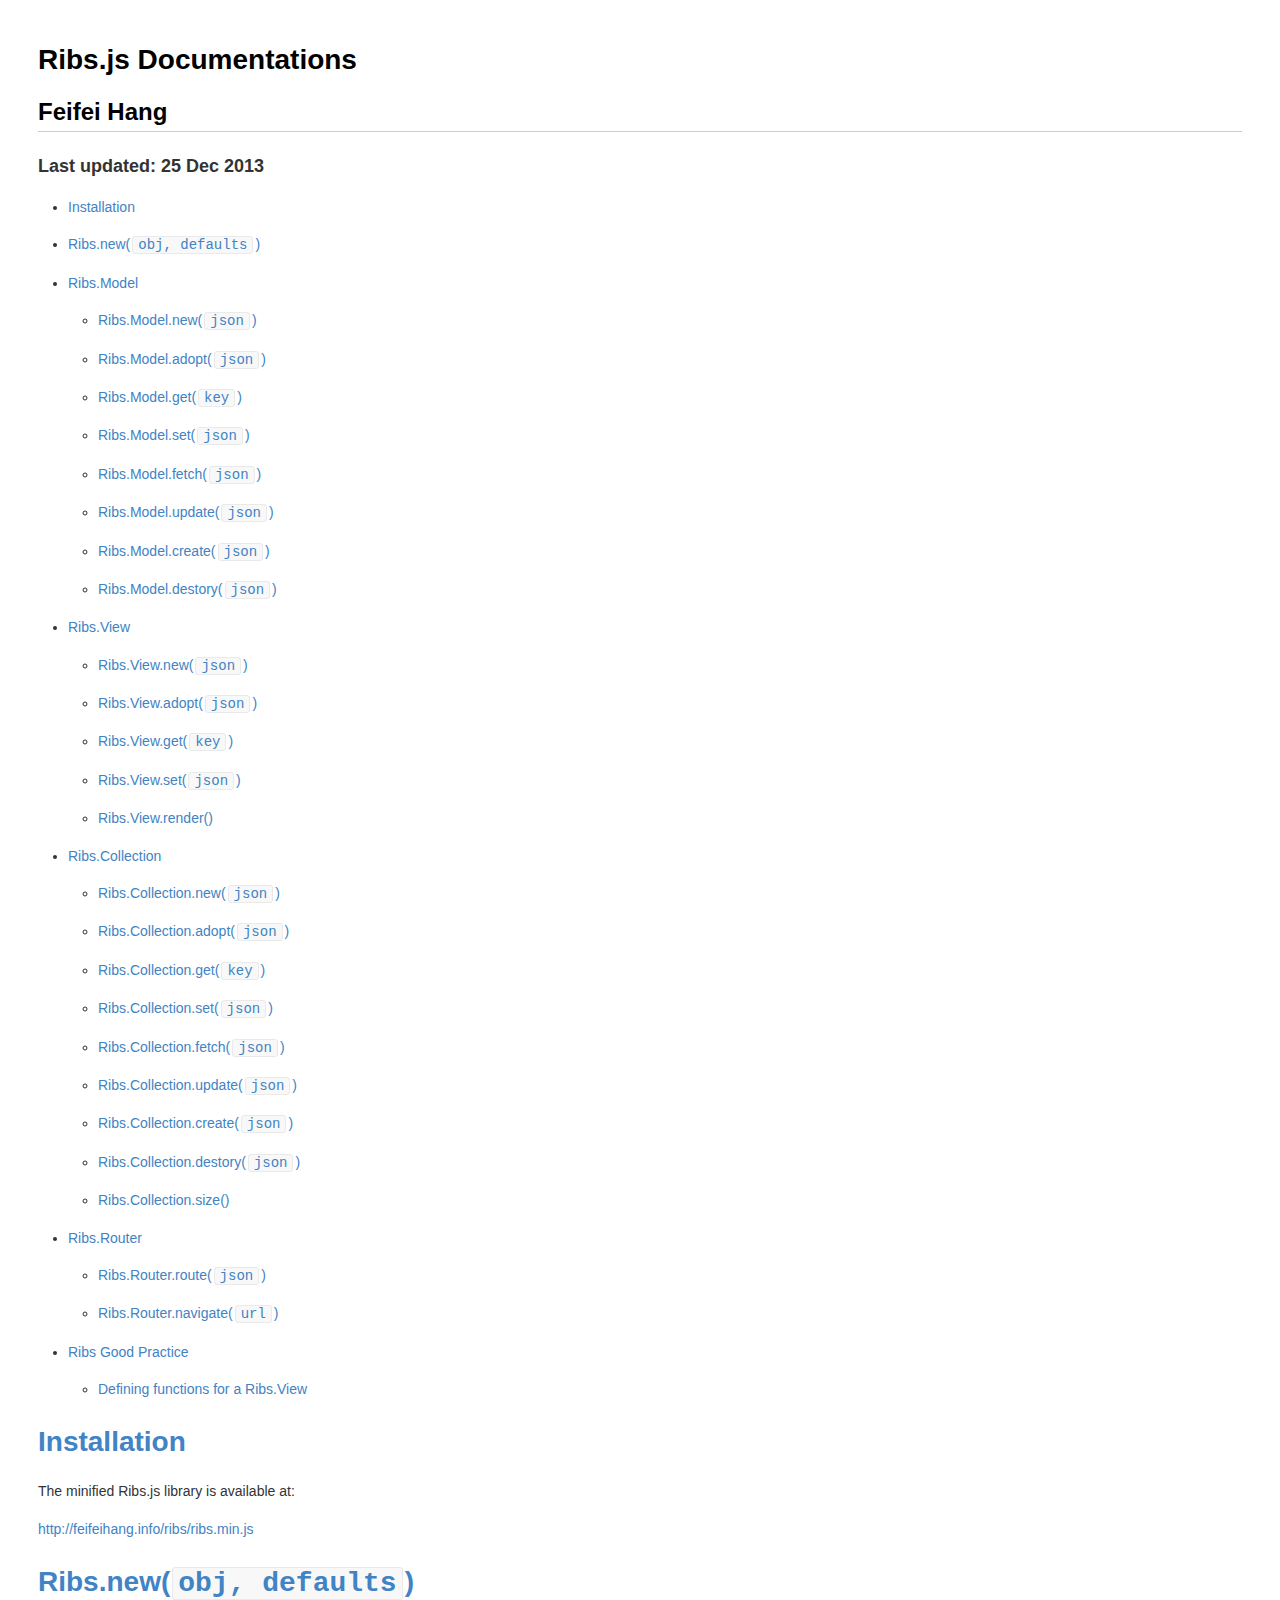
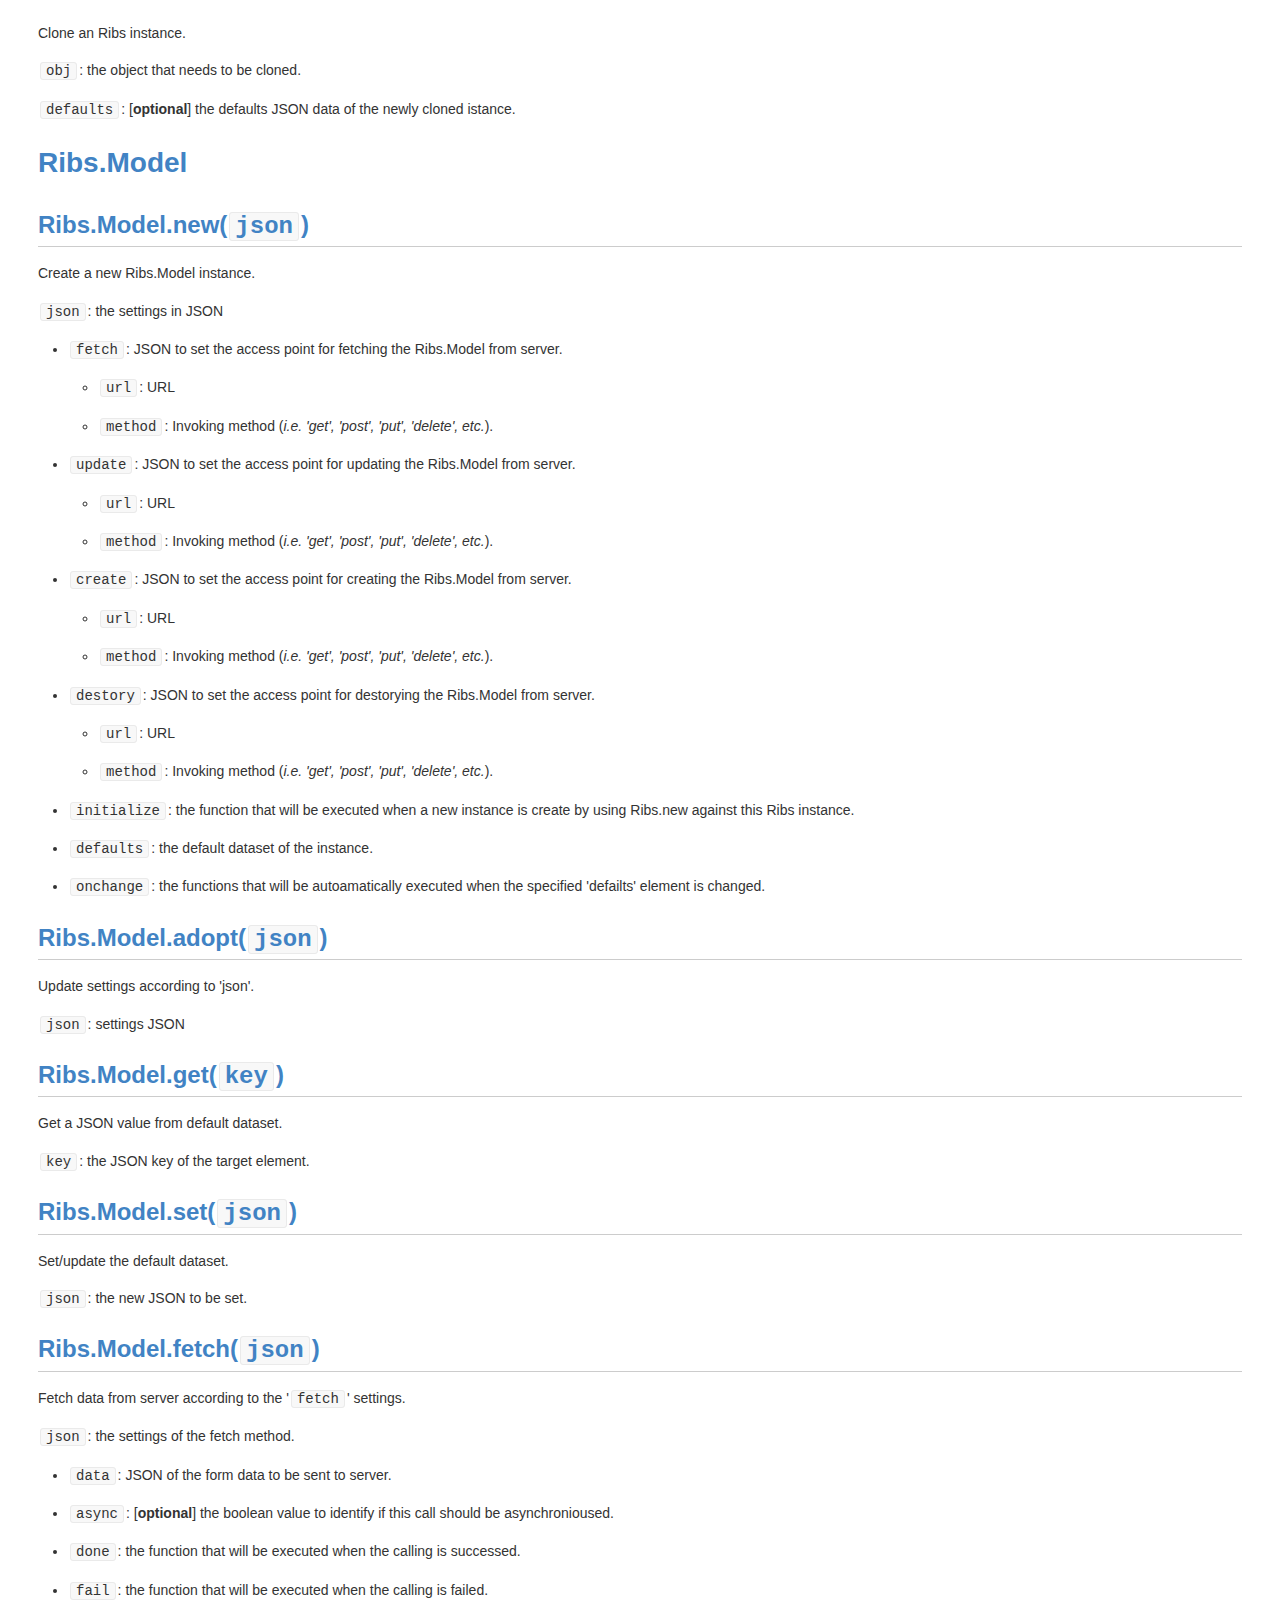
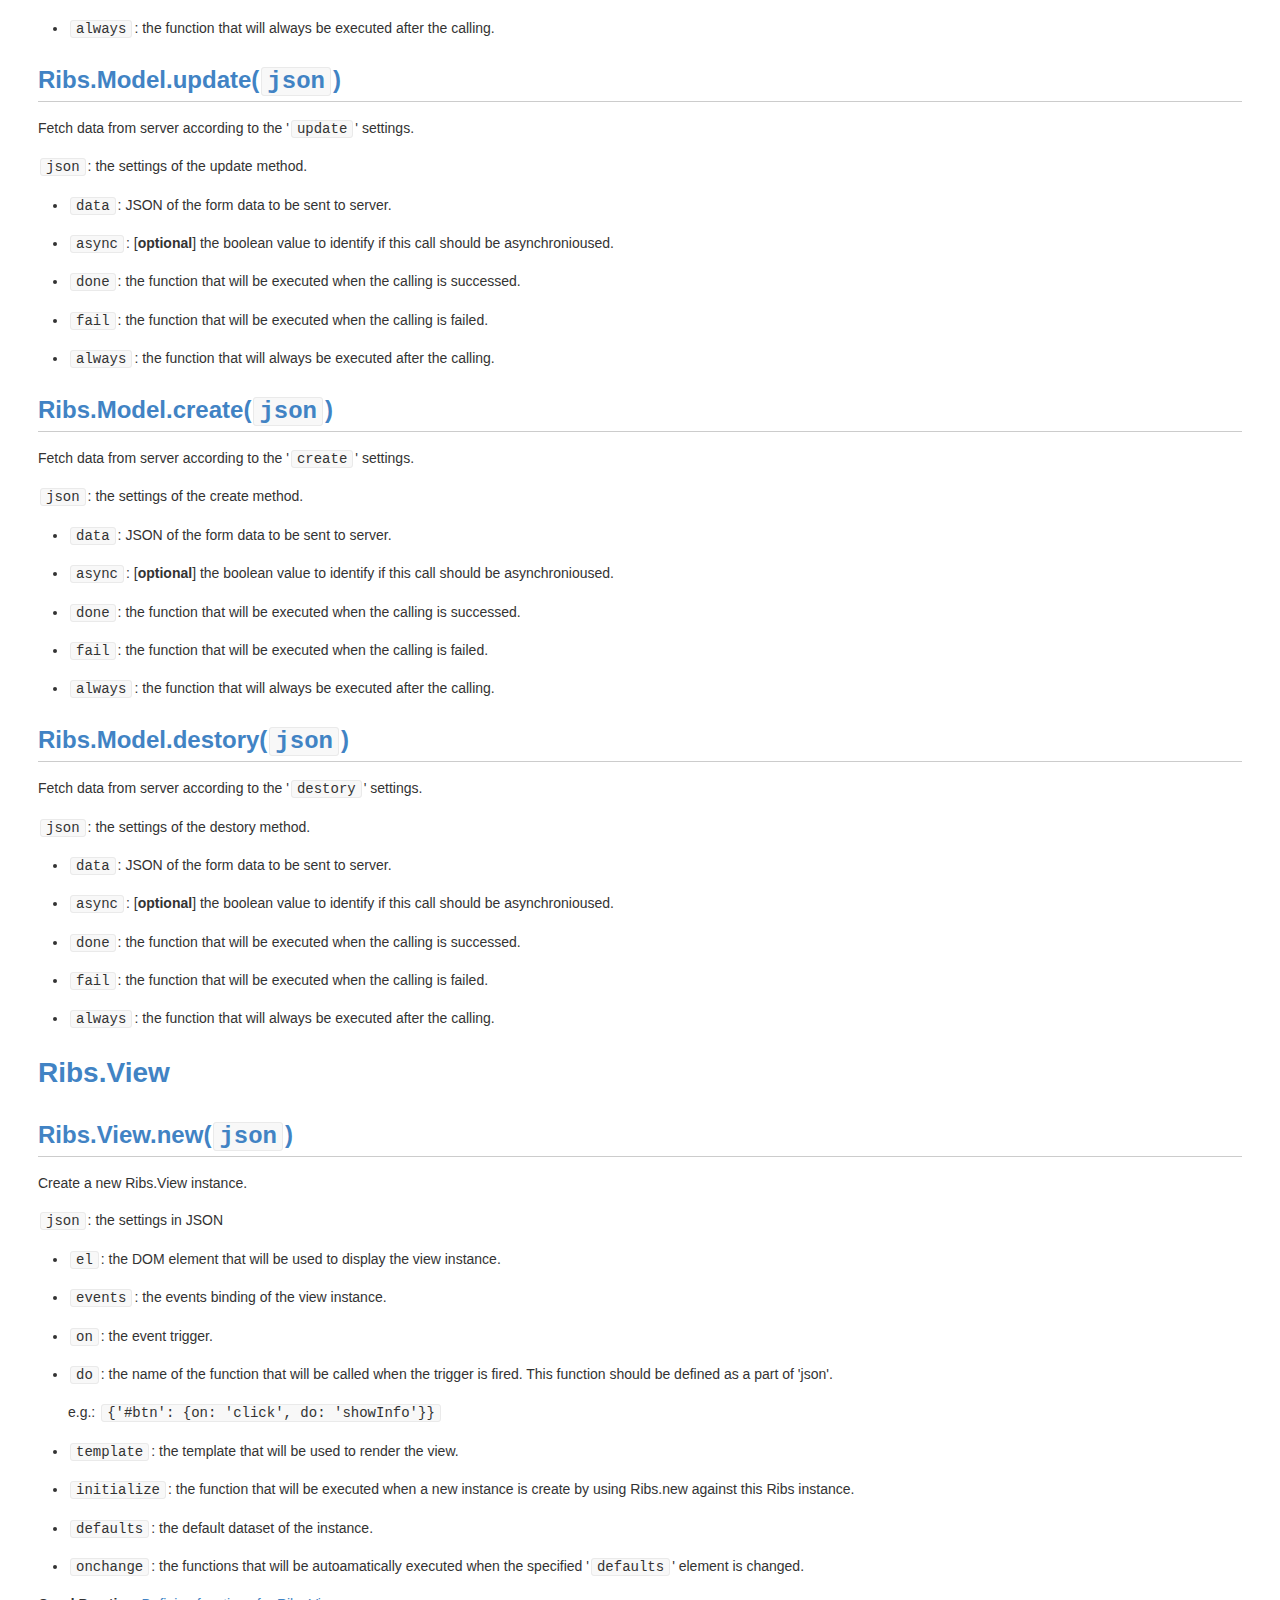
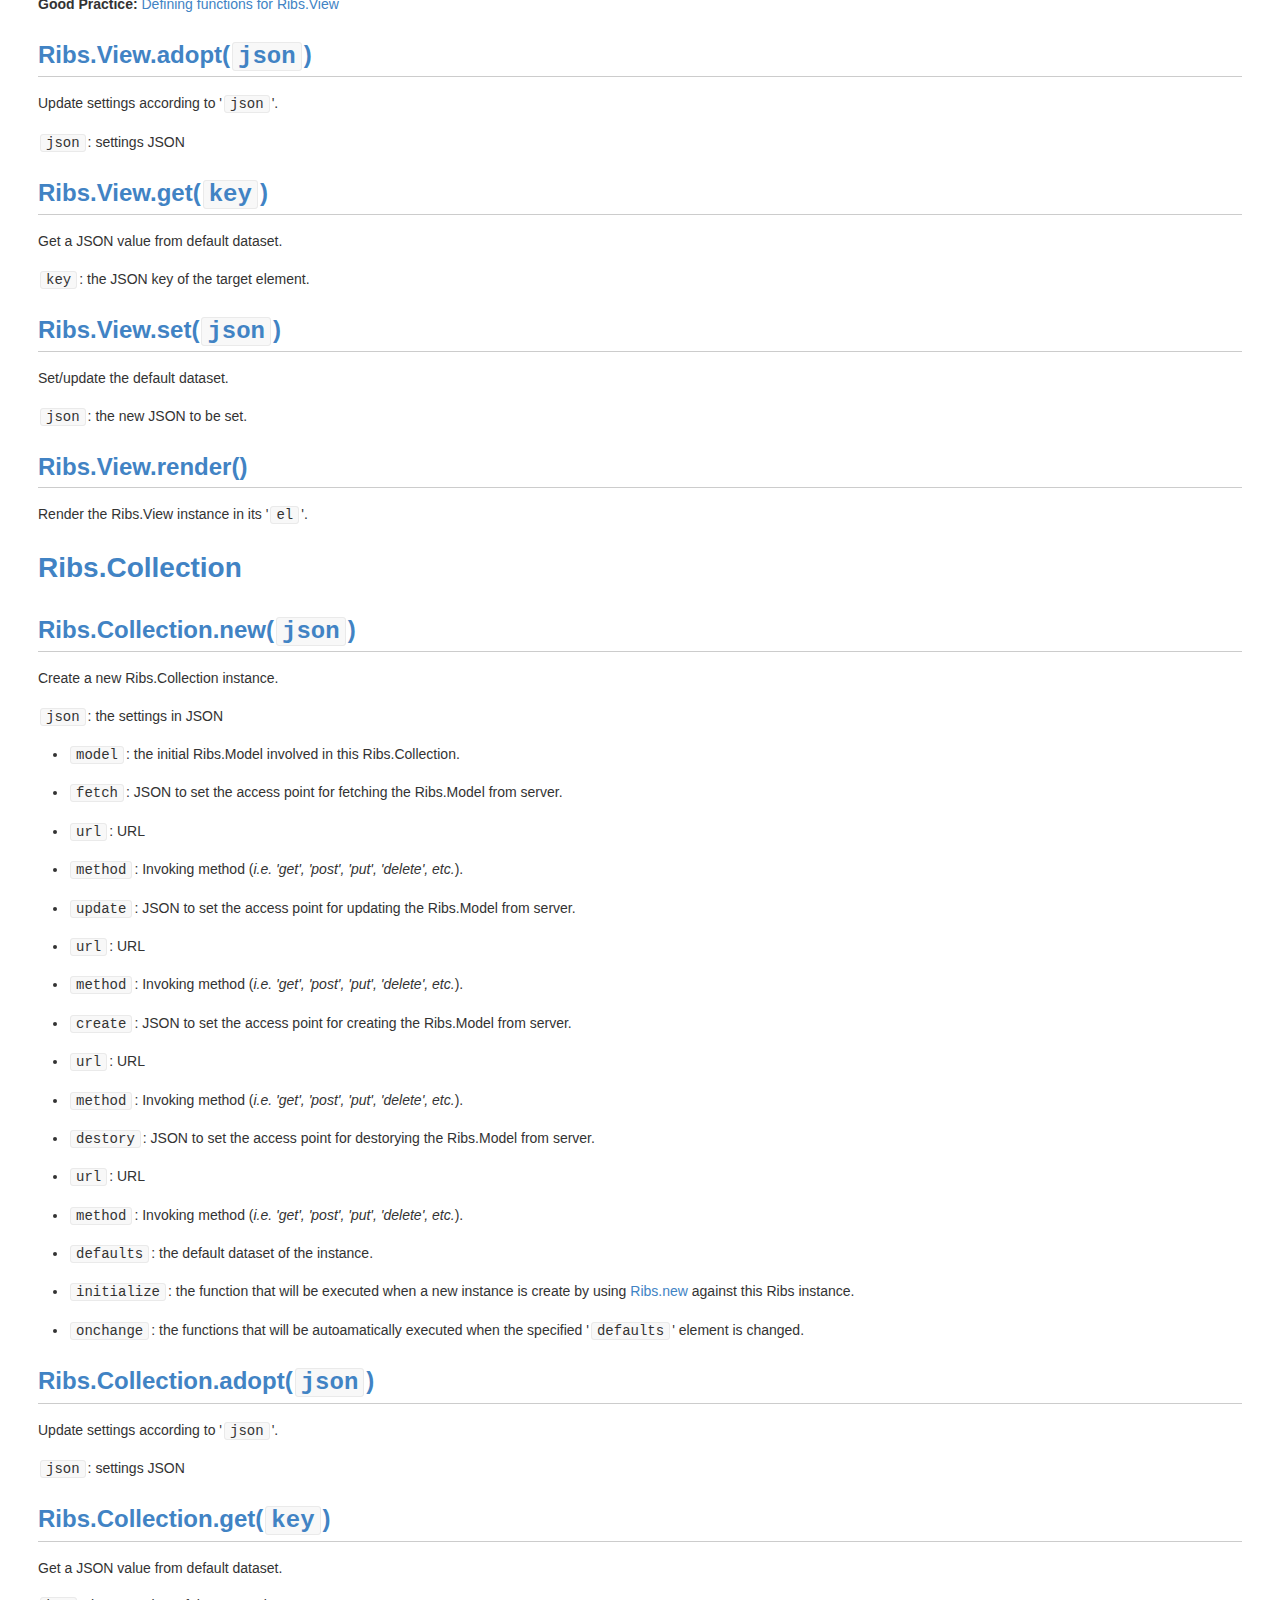
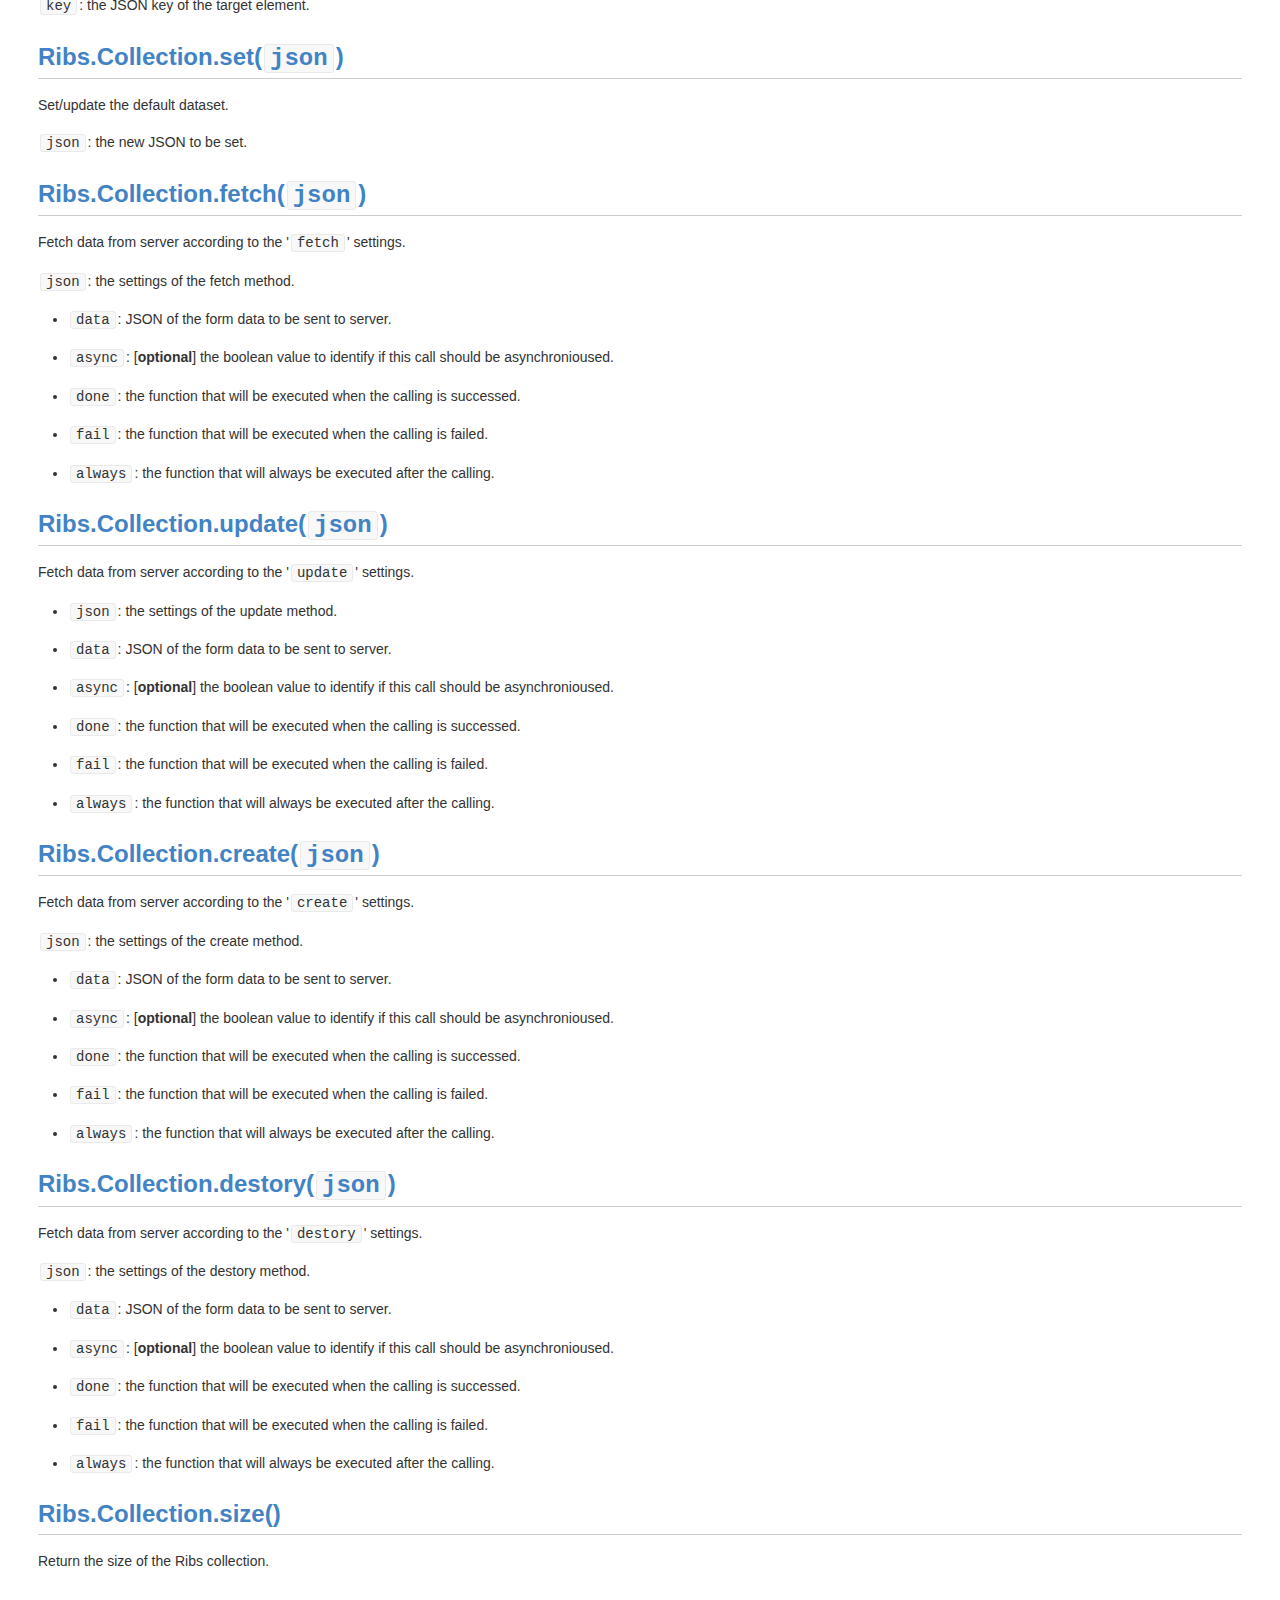
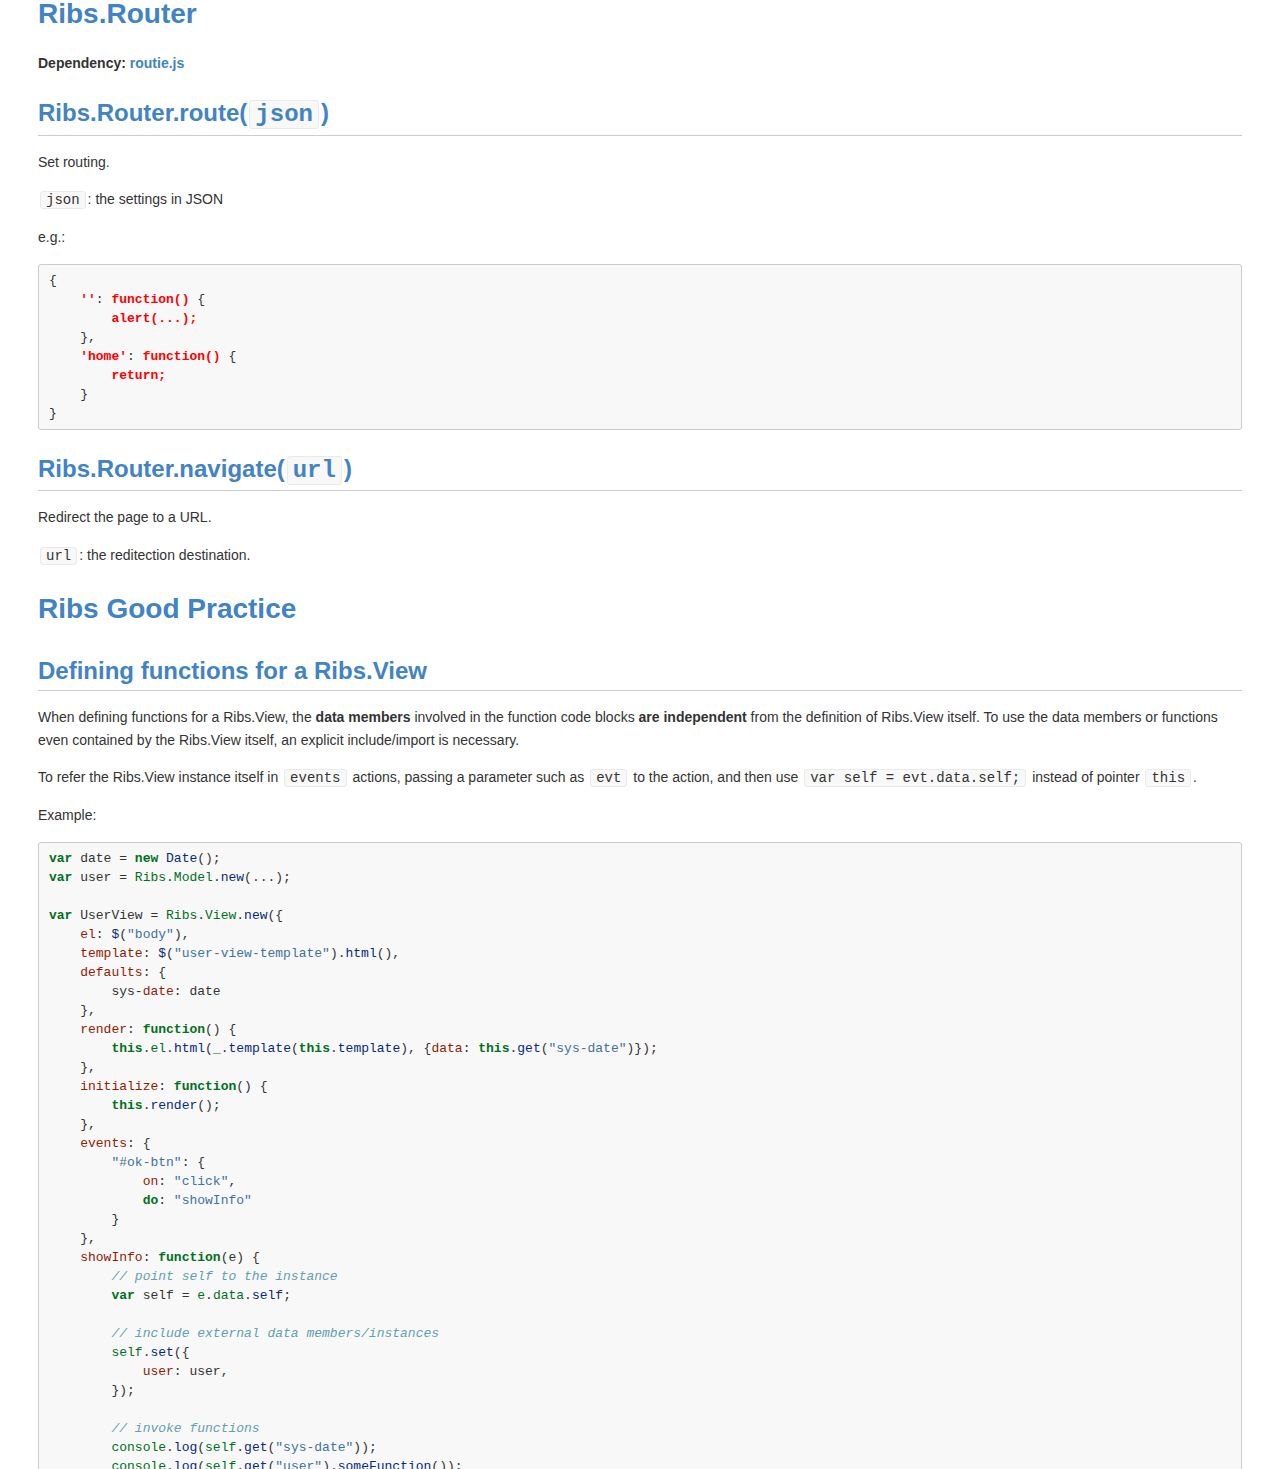
==== docs/index.html @ 802602ed "documentation" ====
<!DOCTYPE html PUBLIC "-//W3C//DTD XHTML 1.0 Transitional//EN" "http://www.w3.org/TR/xhtml1/DTD/xhtml1-transitional.dtd">
<html xmlns="http://www.w3.org/1999/xhtml">
<head>
  <meta http-equiv="Content-Type" content="text/html; charset=utf-8" />
  <meta http-equiv="Content-Style-Type" content="text/css" />
  <meta name="generator" content="pandoc" />
  <meta name="author" content="Feifei Hang" />
  <title>Ribs.js Documentations</title>
  <style type="text/css">code{white-space: pre;}</style>
  <style type="text/css">
table.sourceCode, tr.sourceCode, td.lineNumbers, td.sourceCode {
  margin: 0; padding: 0; vertical-align: baseline; border: none; }
table.sourceCode { width: 100%; line-height: 100%; }
td.lineNumbers { text-align: right; padding-right: 4px; padding-left: 4px; color: #aaaaaa; border-right: 1px solid #aaaaaa; }
td.sourceCode { padding-left: 5px; }
code > span.kw { color: #007020; font-weight: bold; }
code > span.dt { color: #902000; }
code > span.dv { color: #40a070; }
code > span.bn { color: #40a070; }
code > span.fl { color: #40a070; }
code > span.ch { color: #4070a0; }
code > span.st { color: #4070a0; }
code > span.co { color: #60a0b0; font-style: italic; }
code > span.ot { color: #007020; }
code > span.al { color: #ff0000; font-weight: bold; }
code > span.fu { color: #06287e; }
code > span.er { color: #ff0000; font-weight: bold; }
  </style>
  <link rel="stylesheet" href="./style.css" type="text/css" />
</head>
<body>
<div id="header">
<h1 class="title">Ribs.js Documentations</h1>
<h2 class="author">Feifei Hang</h2>
<h3 class="date">Last updated: 25 Dec 2013</h3>
</div>
<div id="TOC">
<ul>
<li><a href="#installation">Installation</a></li>
<li><a href="#ribs.newobj-defaults">Ribs.new(<code>obj, defaults</code>)</a></li>
<li><a href="#ribs.model">Ribs.Model</a><ul>
<li><a href="#ribs.model.newjson">Ribs.Model.new(<code>json</code>)</a></li>
<li><a href="#ribs.model.adoptjson">Ribs.Model.adopt(<code>json</code>)</a></li>
<li><a href="#ribs.model.getkey">Ribs.Model.get(<code>key</code>)</a></li>
<li><a href="#ribs.model.setjson">Ribs.Model.set(<code>json</code>)</a></li>
<li><a href="#ribs.model.fetchjson">Ribs.Model.fetch(<code>json</code>)</a></li>
<li><a href="#ribs.model.updatejson">Ribs.Model.update(<code>json</code>)</a></li>
<li><a href="#ribs.model.createjson">Ribs.Model.create(<code>json</code>)</a></li>
<li><a href="#ribs.model.destoryjson">Ribs.Model.destory(<code>json</code>)</a></li>
</ul></li>
<li><a href="#ribs.view">Ribs.View</a><ul>
<li><a href="#ribs.view.newjson">Ribs.View.new(<code>json</code>)</a></li>
<li><a href="#ribs.view.adoptjson">Ribs.View.adopt(<code>json</code>)</a></li>
<li><a href="#ribs.view.getkey">Ribs.View.get(<code>key</code>)</a></li>
<li><a href="#ribs.view.setjson">Ribs.View.set(<code>json</code>)</a></li>
<li><a href="#ribs.view.render">Ribs.View.render()</a></li>
</ul></li>
<li><a href="#ribs.collection">Ribs.Collection</a><ul>
<li><a href="#ribs.collection.newjson">Ribs.Collection.new(<code>json</code>)</a></li>
<li><a href="#ribs.collection.adoptjson">Ribs.Collection.adopt(<code>json</code>)</a></li>
<li><a href="#ribs.collection.getkey">Ribs.Collection.get(<code>key</code>)</a></li>
<li><a href="#ribs.collection.setjson">Ribs.Collection.set(<code>json</code>)</a></li>
<li><a href="#ribs.collection.fetchjson">Ribs.Collection.fetch(<code>json</code>)</a></li>
<li><a href="#ribs.collection.updatejson">Ribs.Collection.update(<code>json</code>)</a></li>
<li><a href="#ribs.collection.createjson">Ribs.Collection.create(<code>json</code>)</a></li>
<li><a href="#ribs.collection.destoryjson">Ribs.Collection.destory(<code>json</code>)</a></li>
<li><a href="#ribs.collection.size">Ribs.Collection.size()</a></li>
</ul></li>
<li><a href="#ribs.router">Ribs.Router</a><ul>
<li><a href="#ribs.router.routejson">Ribs.Router.route(<code>json</code>)</a></li>
<li><a href="#ribs.router.navigateurl">Ribs.Router.navigate(<code>url</code>)</a></li>
</ul></li>
<li><a href="#ribs-good-practice">Ribs Good Practice</a><ul>
<li><a href="#defining-functions-for-a-ribs.view">Defining functions for a Ribs.View</a></li>
</ul></li>
</ul>
</div>
<h1 id="installation"><a href="#installation">Installation</a></h1>
<p>The minified Ribs.js library is available at:</p>
<p><a href="http://feifeihang.info/ribs/ribs.min.js">http://feifeihang.info/ribs/ribs.min.js</a></p>
<h1 id="ribs.newobj-defaults"><a href="#ribs.newobj-defaults">Ribs.new(<code>obj, defaults</code>)</a></h1>
<p><a name="ribs_new"></a>Clone an Ribs instance.</p>
<p><code>obj</code>: the object that needs to be cloned.</p>
<p><code>defaults</code>: [<strong>optional</strong>] the defaults JSON data of the newly cloned istance.</p>
<h1 id="ribs.model"><a href="#ribs.model">Ribs.Model</a></h1>
<h2 id="ribs.model.newjson"><a href="#ribs.model.newjson">Ribs.Model.new(<code>json</code>)</a></h2>
<p>Create a new Ribs.Model instance.</p>
<p><code>json</code>: the settings in JSON</p>
<ul>
<li><code>fetch</code>: JSON to set the access point for fetching the Ribs.Model from server.
<ul>
<li><code>url</code>: URL</li>
<li><code>method</code>: Invoking method (<em>i.e. 'get', 'post', 'put', 'delete', etc.</em>).</li>
</ul></li>
<li><code>update</code>: JSON to set the access point for updating the Ribs.Model from server.
<ul>
<li><code>url</code>: URL</li>
<li><code>method</code>: Invoking method (<em>i.e. 'get', 'post', 'put', 'delete', etc.</em>).</li>
</ul></li>
<li><code>create</code>: JSON to set the access point for creating the Ribs.Model from server.
<ul>
<li><code>url</code>: URL</li>
<li><code>method</code>: Invoking method (<em>i.e. 'get', 'post', 'put', 'delete', etc.</em>).</li>
</ul></li>
<li><code>destory</code>: JSON to set the access point for destorying the Ribs.Model from server.
<ul>
<li><code>url</code>: URL</li>
<li><code>method</code>: Invoking method (<em>i.e. 'get', 'post', 'put', 'delete', etc.</em>).</li>
</ul></li>
<li><code>initialize</code>: the function that will be executed when a new instance is create by using Ribs.new against this Ribs instance.</li>
<li><code>defaults</code>: the default dataset of the instance.</li>
<li><code>onchange</code>: the functions that will be autoamatically executed when the specified 'defailts' element is changed.</li>
</ul>
<h2 id="ribs.model.adoptjson"><a href="#ribs.model.adoptjson">Ribs.Model.adopt(<code>json</code>)</a></h2>
<p>Update settings according to 'json'.</p>
<p><code>json</code>: settings JSON</p>
<h2 id="ribs.model.getkey"><a href="#ribs.model.getkey">Ribs.Model.get(<code>key</code>)</a></h2>
<p>Get a JSON value from default dataset.</p>
<p><code>key</code>: the JSON key of the target element.</p>
<h2 id="ribs.model.setjson"><a href="#ribs.model.setjson">Ribs.Model.set(<code>json</code>)</a></h2>
<p>Set/update the default dataset.</p>
<p><code>json</code>: the new JSON to be set.</p>
<h2 id="ribs.model.fetchjson"><a href="#ribs.model.fetchjson">Ribs.Model.fetch(<code>json</code>)</a></h2>
<p>Fetch data from server according to the '<code>fetch</code>' settings.</p>
<p><code>json</code>: the settings of the fetch method.</p>
<ul>
<li><code>data</code>: JSON of the form data to be sent to server.</li>
<li><code>async</code>: [<strong>optional</strong>] the boolean value to identify if this call should be asynchronioused.</li>
<li><code>done</code>: the function that will be executed when the calling is successed.</li>
<li><code>fail</code>: the function that will be executed when the calling is failed.</li>
<li><code>always</code>: the function that will always be executed after the calling.</li>
</ul>
<h2 id="ribs.model.updatejson"><a href="#ribs.model.updatejson">Ribs.Model.update(<code>json</code>)</a></h2>
<p>Fetch data from server according to the '<code>update</code>' settings.</p>
<p><code>json</code>: the settings of the update method.</p>
<ul>
<li><code>data</code>: JSON of the form data to be sent to server.</li>
<li><code>async</code>: [<strong>optional</strong>] the boolean value to identify if this call should be asynchronioused.</li>
<li><code>done</code>: the function that will be executed when the calling is successed.</li>
<li><code>fail</code>: the function that will be executed when the calling is failed.</li>
<li><code>always</code>: the function that will always be executed after the calling.</li>
</ul>
<h2 id="ribs.model.createjson"><a href="#ribs.model.createjson">Ribs.Model.create(<code>json</code>)</a></h2>
<p>Fetch data from server according to the '<code>create</code>' settings.</p>
<p><code>json</code>: the settings of the create method.</p>
<ul>
<li><code>data</code>: JSON of the form data to be sent to server.</li>
<li><code>async</code>: [<strong>optional</strong>] the boolean value to identify if this call should be asynchronioused.</li>
<li><code>done</code>: the function that will be executed when the calling is successed.</li>
<li><code>fail</code>: the function that will be executed when the calling is failed.</li>
<li><code>always</code>: the function that will always be executed after the calling.</li>
</ul>
<h2 id="ribs.model.destoryjson"><a href="#ribs.model.destoryjson">Ribs.Model.destory(<code>json</code>)</a></h2>
<p>Fetch data from server according to the '<code>destory</code>' settings.</p>
<p><code>json</code>: the settings of the destory method.</p>
<ul>
<li><code>data</code>: JSON of the form data to be sent to server.</li>
<li><code>async</code>: [<strong>optional</strong>] the boolean value to identify if this call should be asynchronioused.</li>
<li><code>done</code>: the function that will be executed when the calling is successed.</li>
<li><code>fail</code>: the function that will be executed when the calling is failed.</li>
<li><code>always</code>: the function that will always be executed after the calling.</li>
</ul>
<h1 id="ribs.view"><a href="#ribs.view">Ribs.View</a></h1>
<h2 id="ribs.view.newjson"><a href="#ribs.view.newjson">Ribs.View.new(<code>json</code>)</a></h2>
<p>Create a new Ribs.View instance.</p>
<p><code>json</code>: the settings in JSON</p>
<ul>
<li><code>el</code>: the DOM element that will be used to display the view instance.</li>
<li><code>events</code>: the events binding of the view instance.</li>
<li><code>on</code>: the event trigger.</li>
<li><p><code>do</code>: the name of the function that will be called when the trigger is fired. This function should be defined as a part of 'json'.</p>
<p>e.g.: <code>{'#btn': {on: 'click', do: 'showInfo'}}</code></p></li>
<li><code>template</code>: the template that will be used to render the view.</li>
<li><code>initialize</code>: the function that will be executed when a new instance is create by using Ribs.new against this Ribs instance.</li>
<li><code>defaults</code>: the default dataset of the instance.</li>
<li><p><code>onchange</code>: the functions that will be autoamatically executed when the specified '<code>defaults</code>' element is changed.</p></li>
</ul>
<p><strong>Good Practice:</strong> <a href="#ribs-view-functions">Defining functions for Ribs.View</a></p>
<h2 id="ribs.view.adoptjson"><a href="#ribs.view.adoptjson">Ribs.View.adopt(<code>json</code>)</a></h2>
<p>Update settings according to '<code>json</code>'.</p>
<p><code>json</code>: settings JSON</p>
<h2 id="ribs.view.getkey"><a href="#ribs.view.getkey">Ribs.View.get(<code>key</code>)</a></h2>
<p>Get a JSON value from default dataset.</p>
<p><code>key</code>: the JSON key of the target element.</p>
<h2 id="ribs.view.setjson"><a href="#ribs.view.setjson">Ribs.View.set(<code>json</code>)</a></h2>
<p>Set/update the default dataset.</p>
<p><code>json</code>: the new JSON to be set.</p>
<h2 id="ribs.view.render"><a href="#ribs.view.render">Ribs.View.render()</a></h2>
<p>Render the Ribs.View instance in its '<code>el</code>'.</p>
<h1 id="ribs.collection"><a href="#ribs.collection">Ribs.Collection</a></h1>
<h2 id="ribs.collection.newjson"><a href="#ribs.collection.newjson">Ribs.Collection.new(<code>json</code>)</a></h2>
<p>Create a new Ribs.Collection instance.</p>
<p><code>json</code>: the settings in JSON</p>
<ul>
<li><code>model</code>: the initial Ribs.Model involved in this Ribs.Collection.</li>
<li><code>fetch</code>: JSON to set the access point for fetching the Ribs.Model from server.</li>
<li><code>url</code>: URL</li>
<li><code>method</code>: Invoking method (<em>i.e. 'get', 'post', 'put', 'delete', etc.</em>).</li>
<li><code>update</code>: JSON to set the access point for updating the Ribs.Model from server.</li>
<li><code>url</code>: URL</li>
<li><code>method</code>: Invoking method (<em>i.e. 'get', 'post', 'put', 'delete', etc.</em>).</li>
<li><code>create</code>: JSON to set the access point for creating the Ribs.Model from server.</li>
<li><code>url</code>: URL</li>
<li><code>method</code>: Invoking method (<em>i.e. 'get', 'post', 'put', 'delete', etc.</em>).</li>
<li><code>destory</code>: JSON to set the access point for destorying the Ribs.Model from server.</li>
<li><code>url</code>: URL</li>
<li><code>method</code>: Invoking method (<em>i.e. 'get', 'post', 'put', 'delete', etc.</em>).</li>
<li><code>defaults</code>: the default dataset of the instance.</li>
<li><code>initialize</code>: the function that will be executed when a new instance is create by using <a href="#ribs_new">Ribs.new</a> against this Ribs instance.</li>
<li><code>onchange</code>: the functions that will be autoamatically executed when the specified '<code>defaults</code>' element is changed.</li>
</ul>
<h2 id="ribs.collection.adoptjson"><a href="#ribs.collection.adoptjson">Ribs.Collection.adopt(<code>json</code>)</a></h2>
<p>Update settings according to '<code>json</code>'.</p>
<p><code>json</code>: settings JSON</p>
<h2 id="ribs.collection.getkey"><a href="#ribs.collection.getkey">Ribs.Collection.get(<code>key</code>)</a></h2>
<p>Get a JSON value from default dataset.</p>
<p><code>key</code>: the JSON key of the target element.</p>
<h2 id="ribs.collection.setjson"><a href="#ribs.collection.setjson">Ribs.Collection.set(<code>json</code>)</a></h2>
<p>Set/update the default dataset.</p>
<p><code>json</code>: the new JSON to be set.</p>
<h2 id="ribs.collection.fetchjson"><a href="#ribs.collection.fetchjson">Ribs.Collection.fetch(<code>json</code>)</a></h2>
<p>Fetch data from server according to the '<code>fetch</code>' settings.</p>
<p><code>json</code>: the settings of the fetch method.</p>
<ul>
<li><code>data</code>: JSON of the form data to be sent to server.</li>
<li><code>async</code>: [<strong>optional</strong>] the boolean value to identify if this call should be asynchronioused.</li>
<li><code>done</code>: the function that will be executed when the calling is successed.</li>
<li><code>fail</code>: the function that will be executed when the calling is failed.</li>
<li><code>always</code>: the function that will always be executed after the calling.</li>
</ul>
<h2 id="ribs.collection.updatejson"><a href="#ribs.collection.updatejson">Ribs.Collection.update(<code>json</code>)</a></h2>
<p>Fetch data from server according to the '<code>update</code>' settings.</p>
<ul>
<li><code>json</code>: the settings of the update method.</li>
<li><code>data</code>: JSON of the form data to be sent to server.</li>
<li><code>async</code>: [<strong>optional</strong>] the boolean value to identify if this call should be asynchronioused.</li>
<li><code>done</code>: the function that will be executed when the calling is successed.</li>
<li><code>fail</code>: the function that will be executed when the calling is failed.</li>
<li><code>always</code>: the function that will always be executed after the calling.</li>
</ul>
<h2 id="ribs.collection.createjson"><a href="#ribs.collection.createjson">Ribs.Collection.create(<code>json</code>)</a></h2>
<p>Fetch data from server according to the '<code>create</code>' settings.</p>
<p><code>json</code>: the settings of the create method.</p>
<ul>
<li><code>data</code>: JSON of the form data to be sent to server.</li>
<li><code>async</code>: [<strong>optional</strong>] the boolean value to identify if this call should be asynchronioused.</li>
<li><code>done</code>: the function that will be executed when the calling is successed.</li>
<li><code>fail</code>: the function that will be executed when the calling is failed.</li>
<li><code>always</code>: the function that will always be executed after the calling.</li>
</ul>
<h2 id="ribs.collection.destoryjson"><a href="#ribs.collection.destoryjson">Ribs.Collection.destory(<code>json</code>)</a></h2>
<p>Fetch data from server according to the '<code>destory</code>' settings.</p>
<p><code>json</code>: the settings of the destory method.</p>
<ul>
<li><code>data</code>: JSON of the form data to be sent to server.</li>
<li><code>async</code>: [<strong>optional</strong>] the boolean value to identify if this call should be asynchronioused.</li>
<li><code>done</code>: the function that will be executed when the calling is successed.</li>
<li><code>fail</code>: the function that will be executed when the calling is failed.</li>
<li><code>always</code>: the function that will always be executed after the calling.</li>
</ul>
<h2 id="ribs.collection.size"><a href="#ribs.collection.size">Ribs.Collection.size()</a></h2>
<p>Return the size of the Ribs collection.</p>
<h1 id="ribs.router"><a href="#ribs.router">Ribs.Router</a></h1>
<p><strong>Dependency: <a href="http://projects.jga.me/routie">routie.js</a></strong></p>
<h2 id="ribs.router.routejson"><a href="#ribs.router.routejson">Ribs.Router.route(<code>json</code>)</a></h2>
<p>Set routing.</p>
<p><code>json</code>: the settings in JSON</p>
<p>e.g.:</p>
<pre class="sourceCode json"><code class="sourceCode json">{
    <span class="er">&#39;&#39;</span>: <span class="er">function()</span> {
        <span class="er">alert(...);</span>
    }, 
    <span class="er">&#39;home&#39;</span>: <span class="er">function()</span> {
        <span class="er">return;</span>
    }
}</code></pre>
<h2 id="ribs.router.navigateurl"><a href="#ribs.router.navigateurl">Ribs.Router.navigate(<code>url</code>)</a></h2>
<p>Redirect the page to a URL.</p>
<p><code>url</code>: the reditection destination.</p>
<h1 id="ribs-good-practice"><a href="#ribs-good-practice">Ribs Good Practice</a></h1>
<h2 id="defining-functions-for-a-ribs.view"><a href="#defining-functions-for-a-ribs.view">Defining functions for a Ribs.View</a></h2>
<p><a name="ribs-view-functions"></a> When defining functions for a Ribs.View, the <strong>data members</strong> involved in the function code blocks <strong>are independent</strong> from the definition of Ribs.View itself. To use the data members or functions even contained by the Ribs.View itself, an explicit include/import is necessary.</p>
<p>To refer the Ribs.View instance itself in <code>events</code> actions, passing a parameter such as <code>evt</code> to the action, and then use <code>var self = evt.data.self;</code> instead of pointer <code>this</code>.</p>
<p>Example:</p>
<pre class="sourceCode javascript"><code class="sourceCode javascript"><span class="kw">var</span> date = <span class="kw">new</span> <span class="fu">Date</span>();
<span class="kw">var</span> user = <span class="ot">Ribs</span>.<span class="ot">Model</span>.<span class="fu">new</span>(...);

<span class="kw">var</span> UserView = <span class="ot">Ribs</span>.<span class="ot">View</span>.<span class="fu">new</span>({
    <span class="dt">el</span>: <span class="fu">$</span>(<span class="st">&quot;body&quot;</span>),
    <span class="dt">template</span>: <span class="fu">$</span>(<span class="st">&quot;user-view-template&quot;</span>).<span class="fu">html</span>(),
    <span class="dt">defaults</span>: {
        sys-<span class="dt">date</span>: date
    },
    <span class="dt">render</span>: <span class="kw">function</span>() {
        <span class="kw">this</span>.<span class="ot">el</span>.<span class="fu">html</span>(<span class="ot">_</span>.<span class="fu">template</span>(<span class="kw">this</span>.<span class="fu">template</span>), {<span class="dt">data</span>: <span class="kw">this</span>.<span class="fu">get</span>(<span class="st">&quot;sys-date&quot;</span>)});
    },
    <span class="dt">initialize</span>: <span class="kw">function</span>() {
        <span class="kw">this</span>.<span class="fu">render</span>();
    },
    <span class="dt">events</span>: {
        <span class="st">&quot;#ok-btn&quot;</span>: {
            <span class="dt">on</span>: <span class="st">&quot;click&quot;</span>,
            <span class="kw">do</span>: <span class="st">&quot;showInfo&quot;</span>
        }
    },
    <span class="dt">showInfo</span>: <span class="kw">function</span>(e) {
        <span class="co">// point self to the instance</span>
        <span class="kw">var</span> self = <span class="ot">e</span>.<span class="ot">data</span>.<span class="fu">self</span>;

        <span class="co">// include external data members/instances</span>
        <span class="ot">self</span>.<span class="fu">set</span>({
            <span class="dt">user</span>: user,
        });

        <span class="co">// invoke functions</span>
        <span class="ot">console</span>.<span class="fu">log</span>(<span class="ot">self</span>.<span class="fu">get</span>(<span class="st">&quot;sys-date&quot;</span>));
        <span class="ot">console</span>.<span class="fu">log</span>(<span class="ot">self</span>.<span class="fu">get</span>(<span class="st">&quot;user&quot;</span>).<span class="fu">someFunction</span>());
    },
    <span class="dt">nonActionFunc</span>: <span class="kw">function</span>() {
        <span class="co">// &#39;this&#39; can be used in non-action functions</span>
        <span class="ot">console</span>.<span class="fu">log</span>(<span class="kw">this</span>.<span class="fu">get</span>(<span class="st">&quot;sys-date&quot;</span>);
    }

});</code></pre>
</body>
</html>
---- docs/style.css ----
body {
    font-family: Helvetica, arial, sans-serif;
    font-size: 14px;
    line-height: 1.6;
    padding-top: 10px;
    padding-bottom: 10px;
    background-color: white;
    padding: 30px;
    color: #333;
}

body > *:first-child {
    margin-top: 0 !important;
}

body > *:last-child {
    margin-bottom: 0 !important;
}

a {
    color: #4183C4;
    text-decoration: none;
}

a.absent {
    color: #cc0000;
}

a.anchor {
    display: block;
    padding-left: 30px;
    margin-left: -30px;
    cursor: pointer;
    position: absolute;
    top: 0;
    left: 0;
    bottom: 0;
}

h1, h2, h3, h4, h5, h6 {
    margin: 20px 0 10px;
    padding: 0;
    font-weight: bold;
    -webkit-font-smoothing: antialiased;
    cursor: text;
    position: relative;
}

h2:first-child, h1:first-child, h1:first-child + h2, h3:first-child, h4:first-child, h5:first-child, h6:first-child {
    margin-top: 0;
    padding-top: 0;
}

h1:hover a.anchor, h2:hover a.anchor, h3:hover a.anchor, h4:hover a.anchor, h5:hover a.anchor, h6:hover a.anchor {
    text-decoration: none;
}

h1 tt, h1 code {
    font-size: inherit;
}

h2 tt, h2 code {
    font-size: inherit;
}

h3 tt, h3 code {
    font-size: inherit;
}

h4 tt, h4 code {
    font-size: inherit;
}

h5 tt, h5 code {
    font-size: inherit;
}

h6 tt, h6 code {
    font-size: inherit;
}

h1 {
    font-size: 28px;
    color: black;
}

h2 {
    font-size: 24px;
    border-bottom: 1px solid #cccccc;
    color: black;
}

h3 {
    font-size: 18px;
}

h4 {
    font-size: 16px;
}

h5 {
    font-size: 14px;
}

h6 {
    color: #777777;
    font-size: 14px;
}

p, blockquote, ul, ol, dl, li, table, pre {
    margin: 15px 0;
}

hr {
    background: transparent url("http://tinyurl.com/bq5kskr") repeat-x 0 0;
    border: 0 none;
    color: #cccccc;
    height: 4px;
    padding: 0;
}

body > h2:first-child {
    margin-top: 0;
    padding-top: 0;
}

body > h1:first-child {
    margin-top: 0;
    padding-top: 0;
}

body > h1:first-child + h2 {
    margin-top: 0;
    padding-top: 0;
}

body > h3:first-child, body > h4:first-child, body > h5:first-child, body > h6:first-child {
    margin-top: 0;
    padding-top: 0;
}

a:first-child h1, a:first-child h2, a:first-child h3, a:first-child h4, a:first-child h5, a:first-child h6 {
    margin-top: 0;
    padding-top: 0;
}

h1 p, h2 p, h3 p, h4 p, h5 p, h6 p {
    margin-top: 0;
}

li p.first {
    display: inline-block;
}

ul, ol {
    padding-left: 30px;
}

ul :first-child, ol :first-child {
    margin-top: 0;
}

ul :last-child, ol :last-child {
    margin-bottom: 0;
}

dl {
    padding: 0;
}

dl dt {
    font-size: 14px;
    font-weight: bold;
    font-style: italic;
    padding: 0;
    margin: 15px 0 5px;
}

dl dt:first-child {
    padding: 0;
}

dl dt > :first-child {
    margin-top: 0;
}

dl dt > :last-child {
    margin-bottom: 0;
}

dl dd {
    margin: 0 0 15px;
    padding: 0 15px;
}

dl dd > :first-child {
    margin-top: 0;
}

dl dd > :last-child {
    margin-bottom: 0;
}

blockquote {
    border-left: 4px solid #dddddd;
    padding: 0 15px;
    color: #777777;
}

blockquote > :first-child {
    margin-top: 0;
}

blockquote > :last-child {
    margin-bottom: 0;
}

table {
    padding: 0;
}
table tr {
    border-top: 1px solid #cccccc;
    background-color: white;
    margin: 0;
    padding: 0;
}

table tr:nth-child(2n) {
    background-color: #f8f8f8;
}

table tr th {
    font-weight: bold;
    border: 1px solid #cccccc;
    text-align: left;
    margin: 0;
    padding: 6px 13px;
}

table tr td {
    border: 1px solid #cccccc;
    text-align: left;
    margin: 0;
    padding: 6px 13px;
}

table tr th :first-child, table tr td :first-child {
    margin-top: 0;
}

table tr th :last-child, table tr td :last-child {
    margin-bottom: 0;
}

img {
    max-width: 100%;
}

span.frame {
    display: block;
    overflow: hidden;
}

span.frame > span {
    border: 1px solid #dddddd;
    display: block;
    float: left;
    overflow: hidden;
    margin: 13px 0 0;
    padding: 7px;
    width: auto;
}

span.frame span img {
    display: block;
    float: left;
}

span.frame span span {
    clear: both;
    color: #333333;
    display: block;
    padding: 5px 0 0;
}

span.align-center {
    display: block;
    overflow: hidden;
    clear: both;
}

span.align-center > span {
    display: block;
    overflow: hidden;
    margin: 13px auto 0;
    text-align: center;
}

span.align-center span img {
    margin: 0 auto;
    text-align: center;
}

span.align-right {
    display: block;
    overflow: hidden;
    clear: both;
}

span.align-right > span {
    display: block;
    overflow: hidden;
    margin: 13px 0 0;
    text-align: right;
}

span.align-right span img {
    margin: 0;
    text-align: right;
}

span.float-left {
    display: block;
    margin-right: 13px;
    overflow: hidden;
    float: left;
}

span.float-left span {
    margin: 13px 0 0;
}

span.float-right {
    display: block;
    margin-left: 13px;
    overflow: hidden;
    float: right;
}

span.float-right > span {
    display: block;
    overflow: hidden;
    margin: 13px auto 0;
    text-align: right;
}

code, tt {
    margin: 0 2px;
    padding: 0 5px;
    white-space: nowrap;
    border: 1px solid #eaeaea;
    background-color: #f8f8f8;
    border-radius: 3px;
}

pre code {
    margin: 0;
    padding: 0;
    white-space: pre;
    border: none;
    background: transparent;
}

.highlight pre {
    background-color: #f8f8f8;
    border: 1px solid #cccccc;
    font-size: 13px;
    line-height: 19px;
    overflow: auto;
    padding: 6px 10px;
    border-radius: 3px;
}

pre {
    background-color: #f8f8f8;
    border: 1px solid #cccccc;
    font-size: 13px;
    line-height: 19px;
    overflow: auto;
    padding: 6px 10px;
    border-radius: 3px;
}

pre code, pre tt {
    background-color: transparent;
    border: none;
}
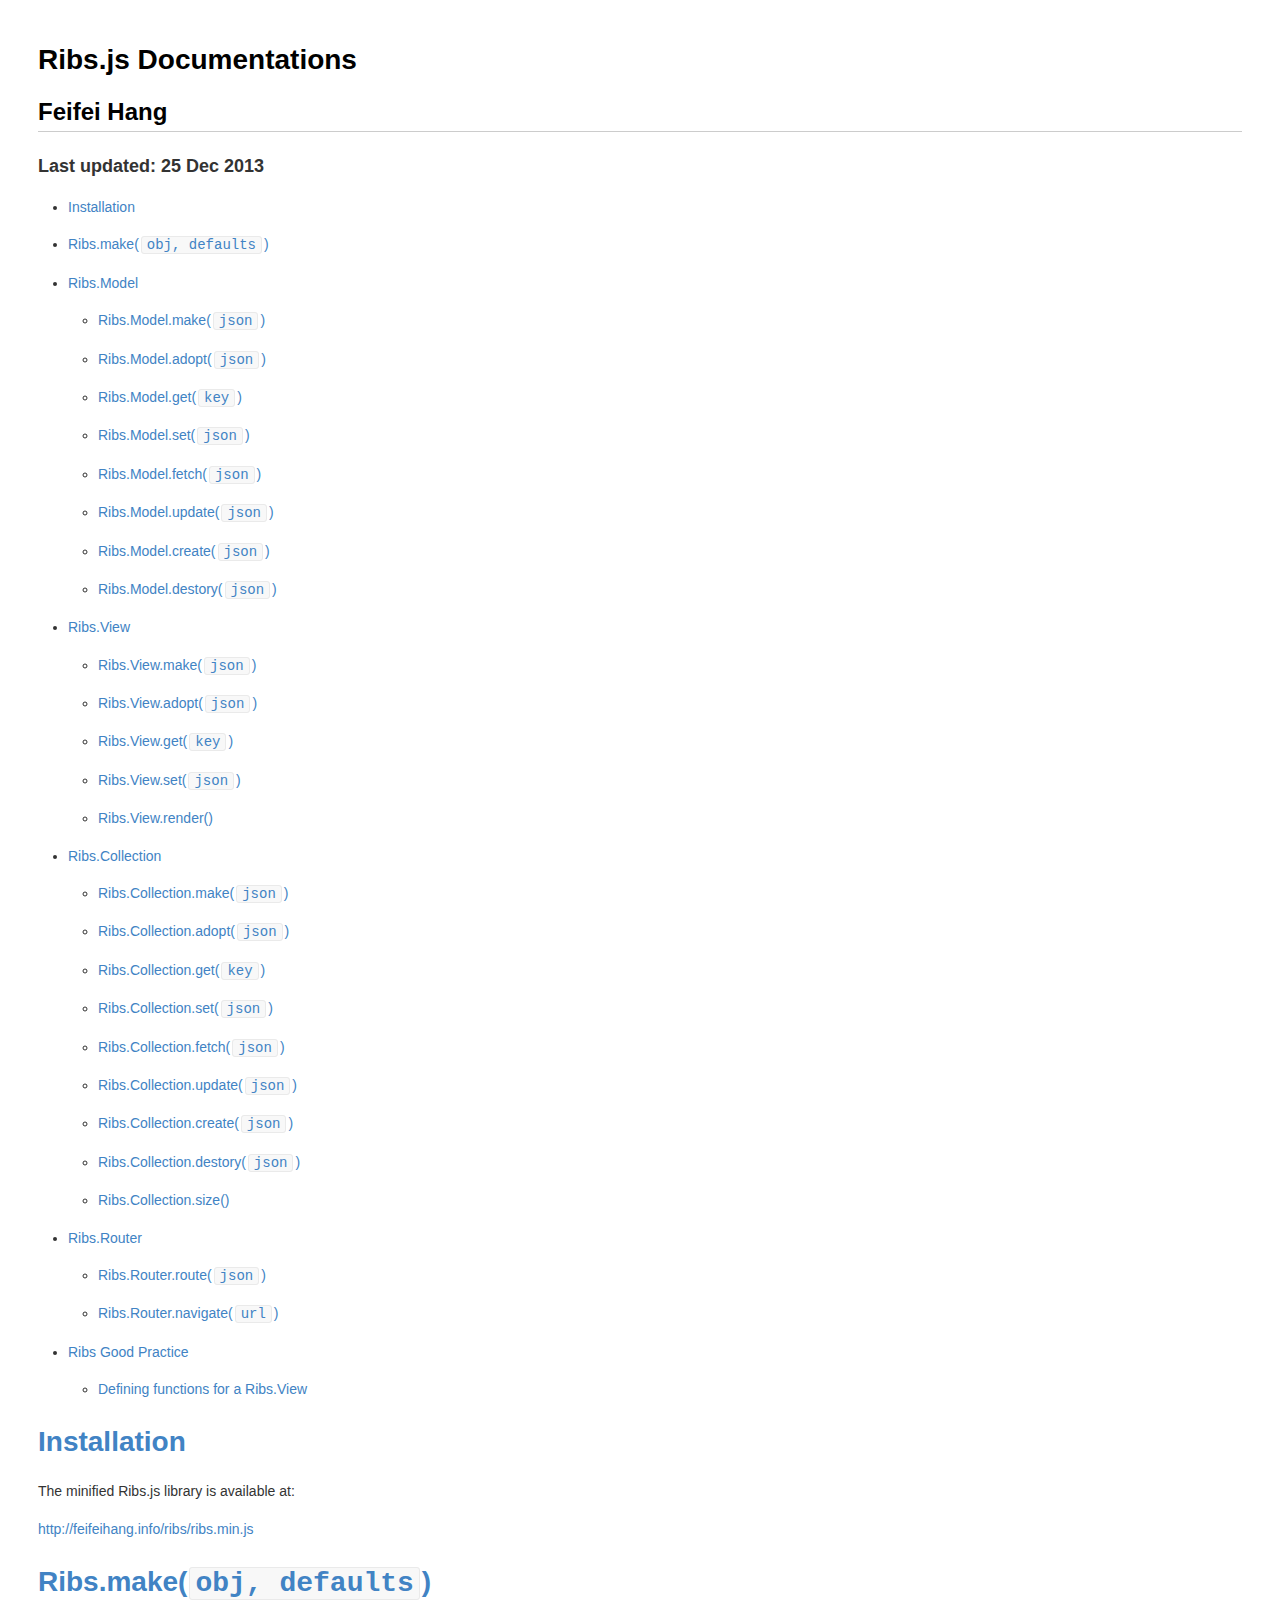
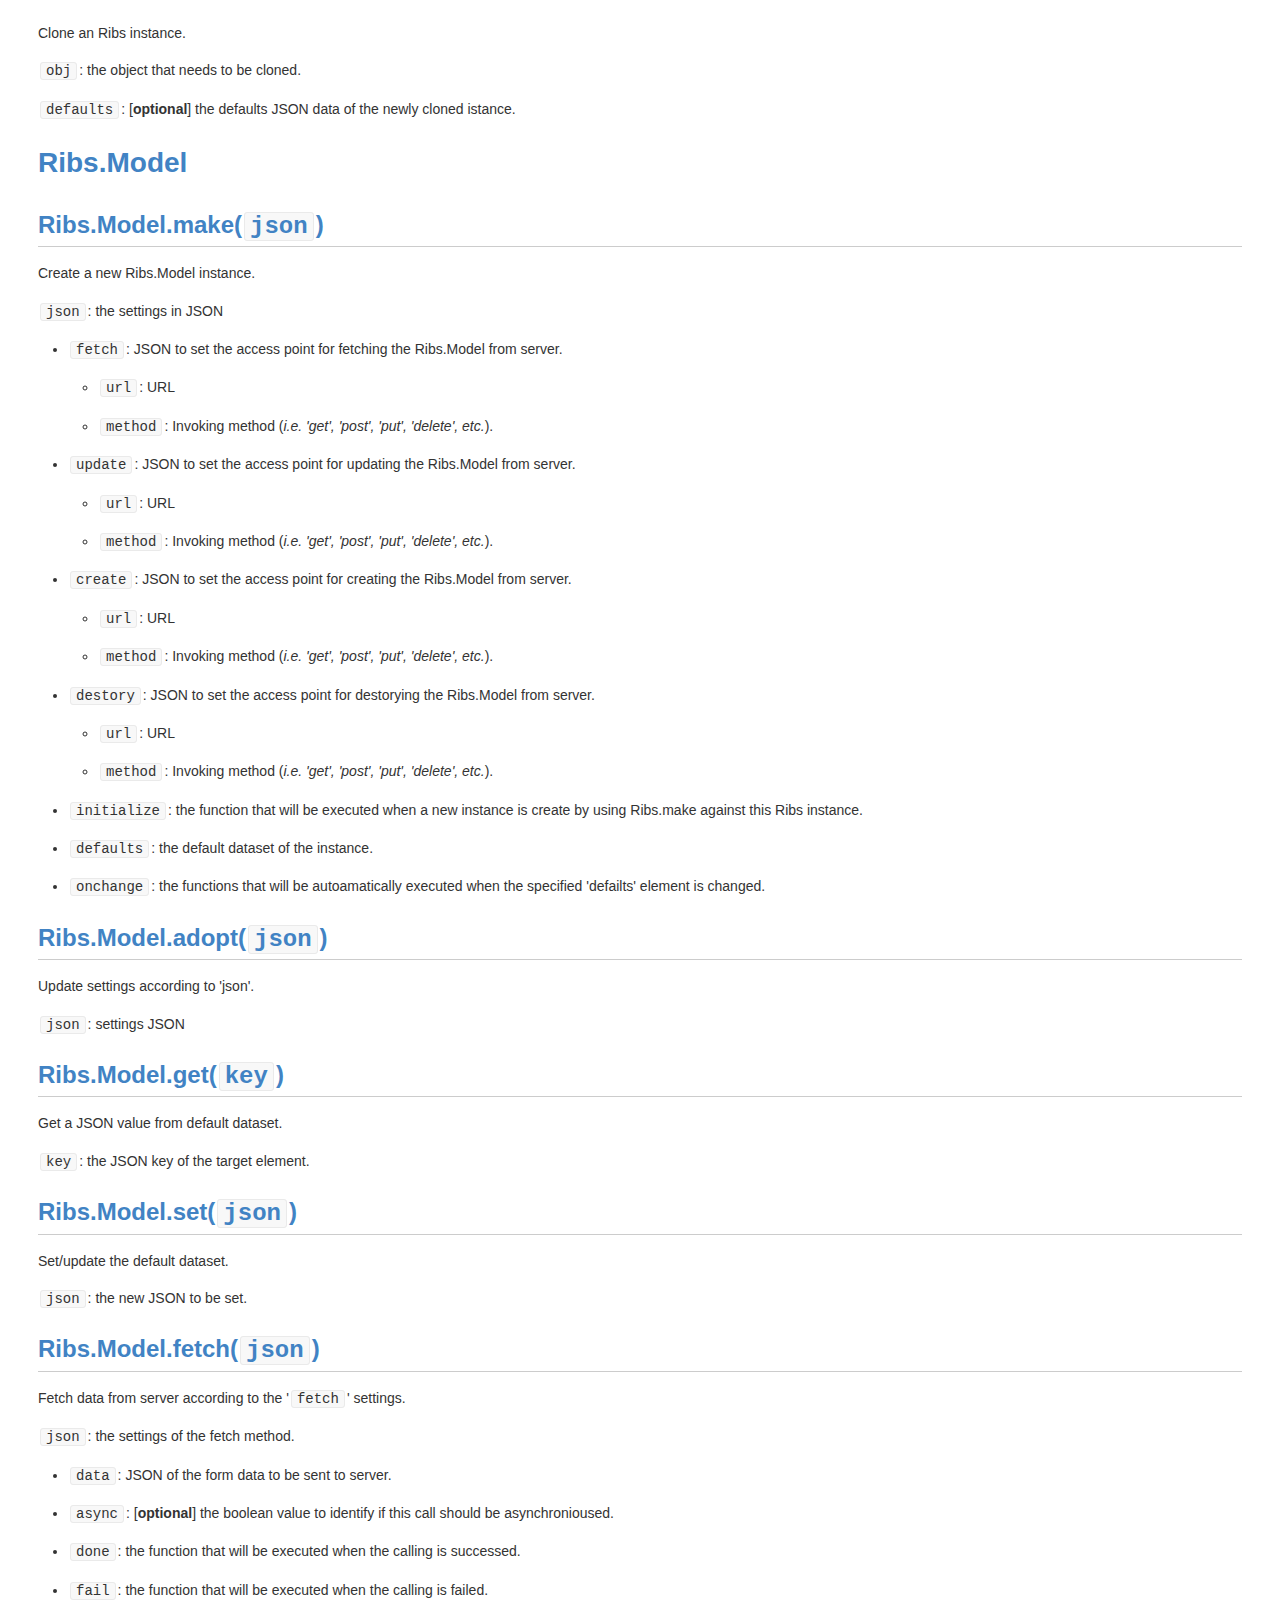
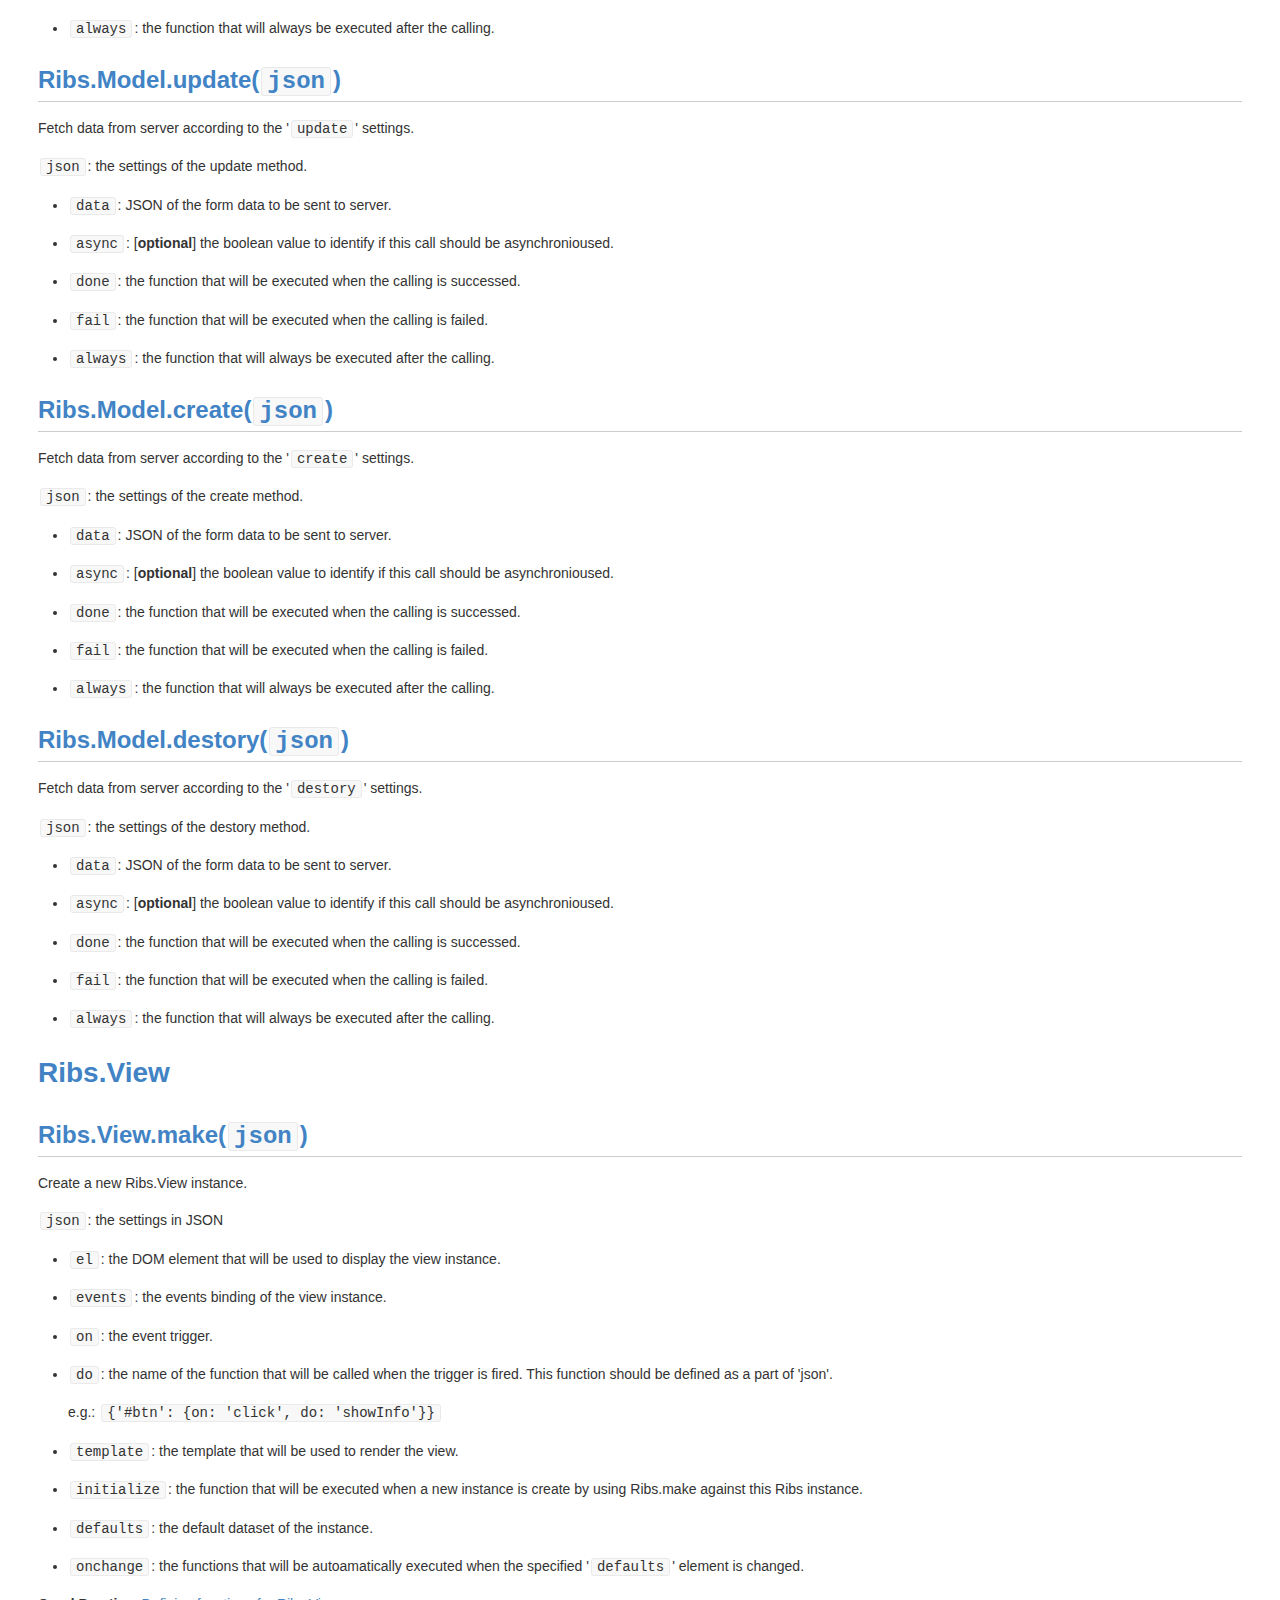
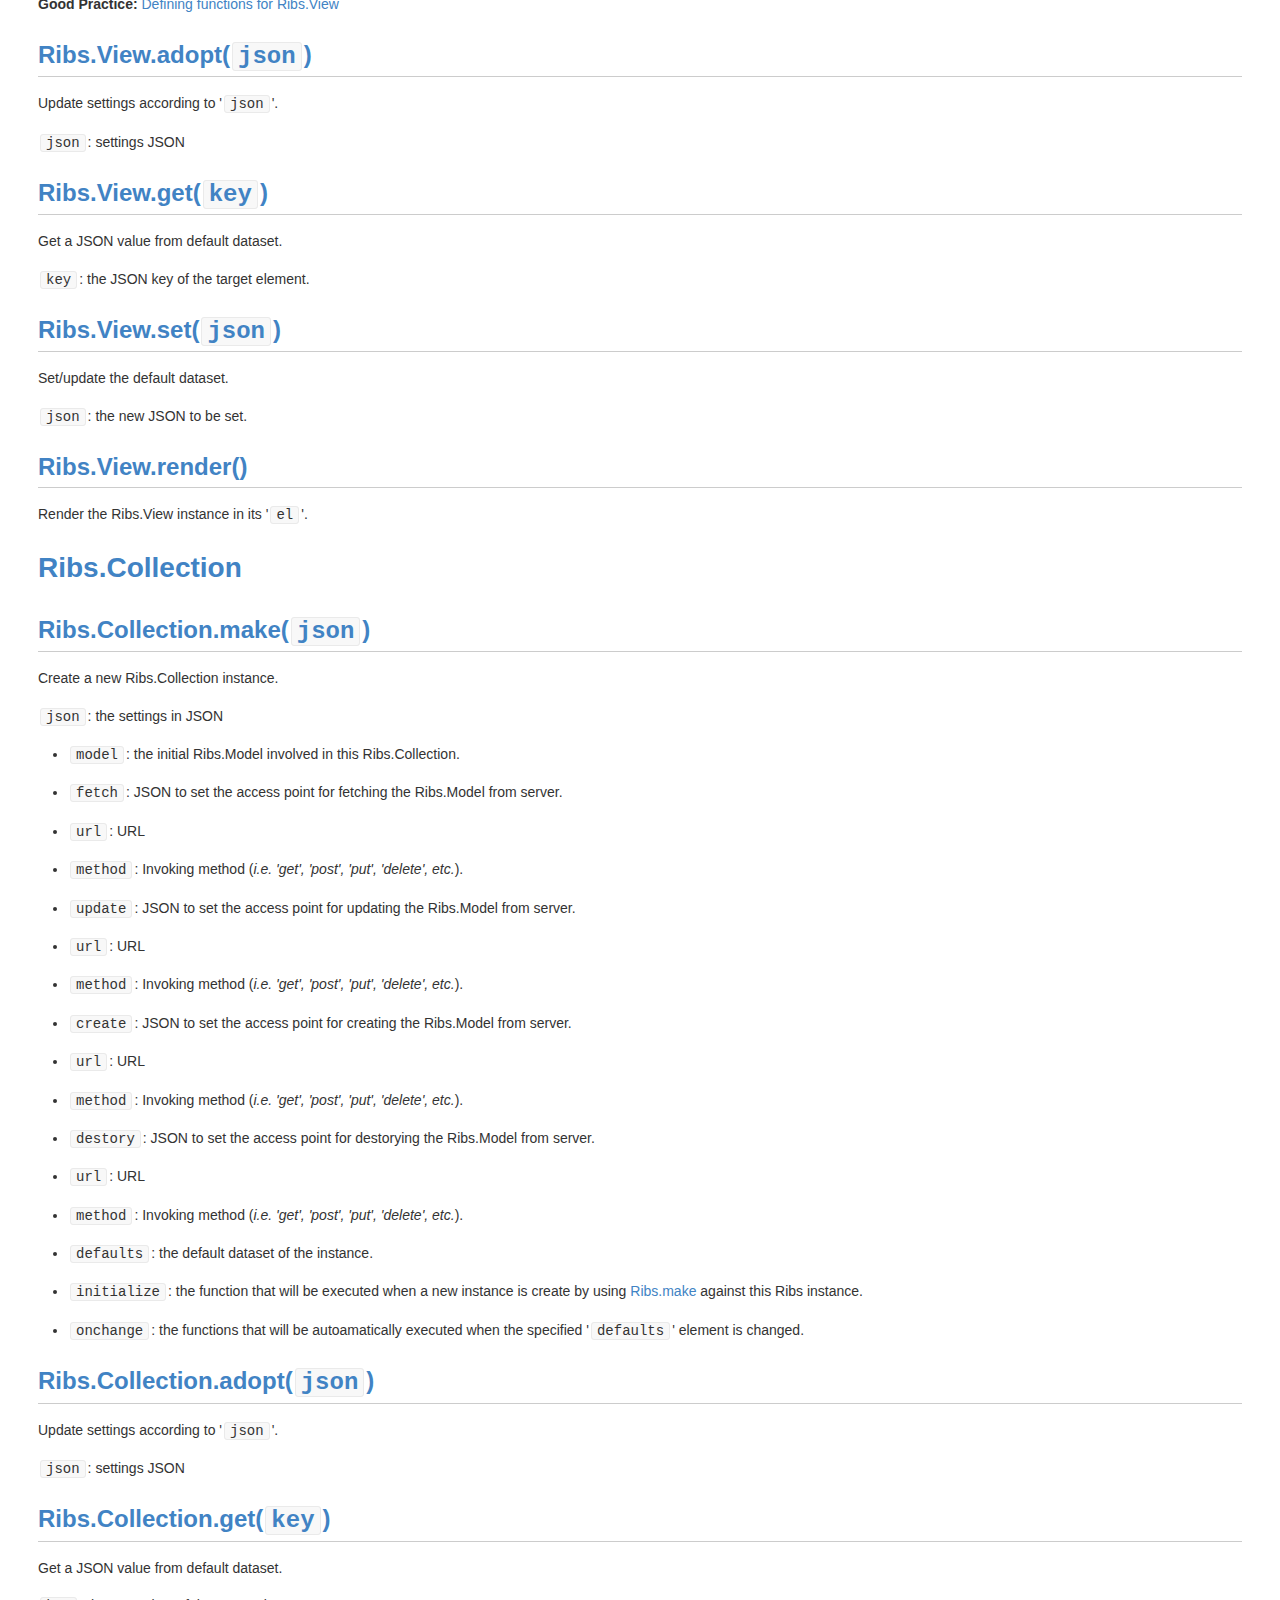
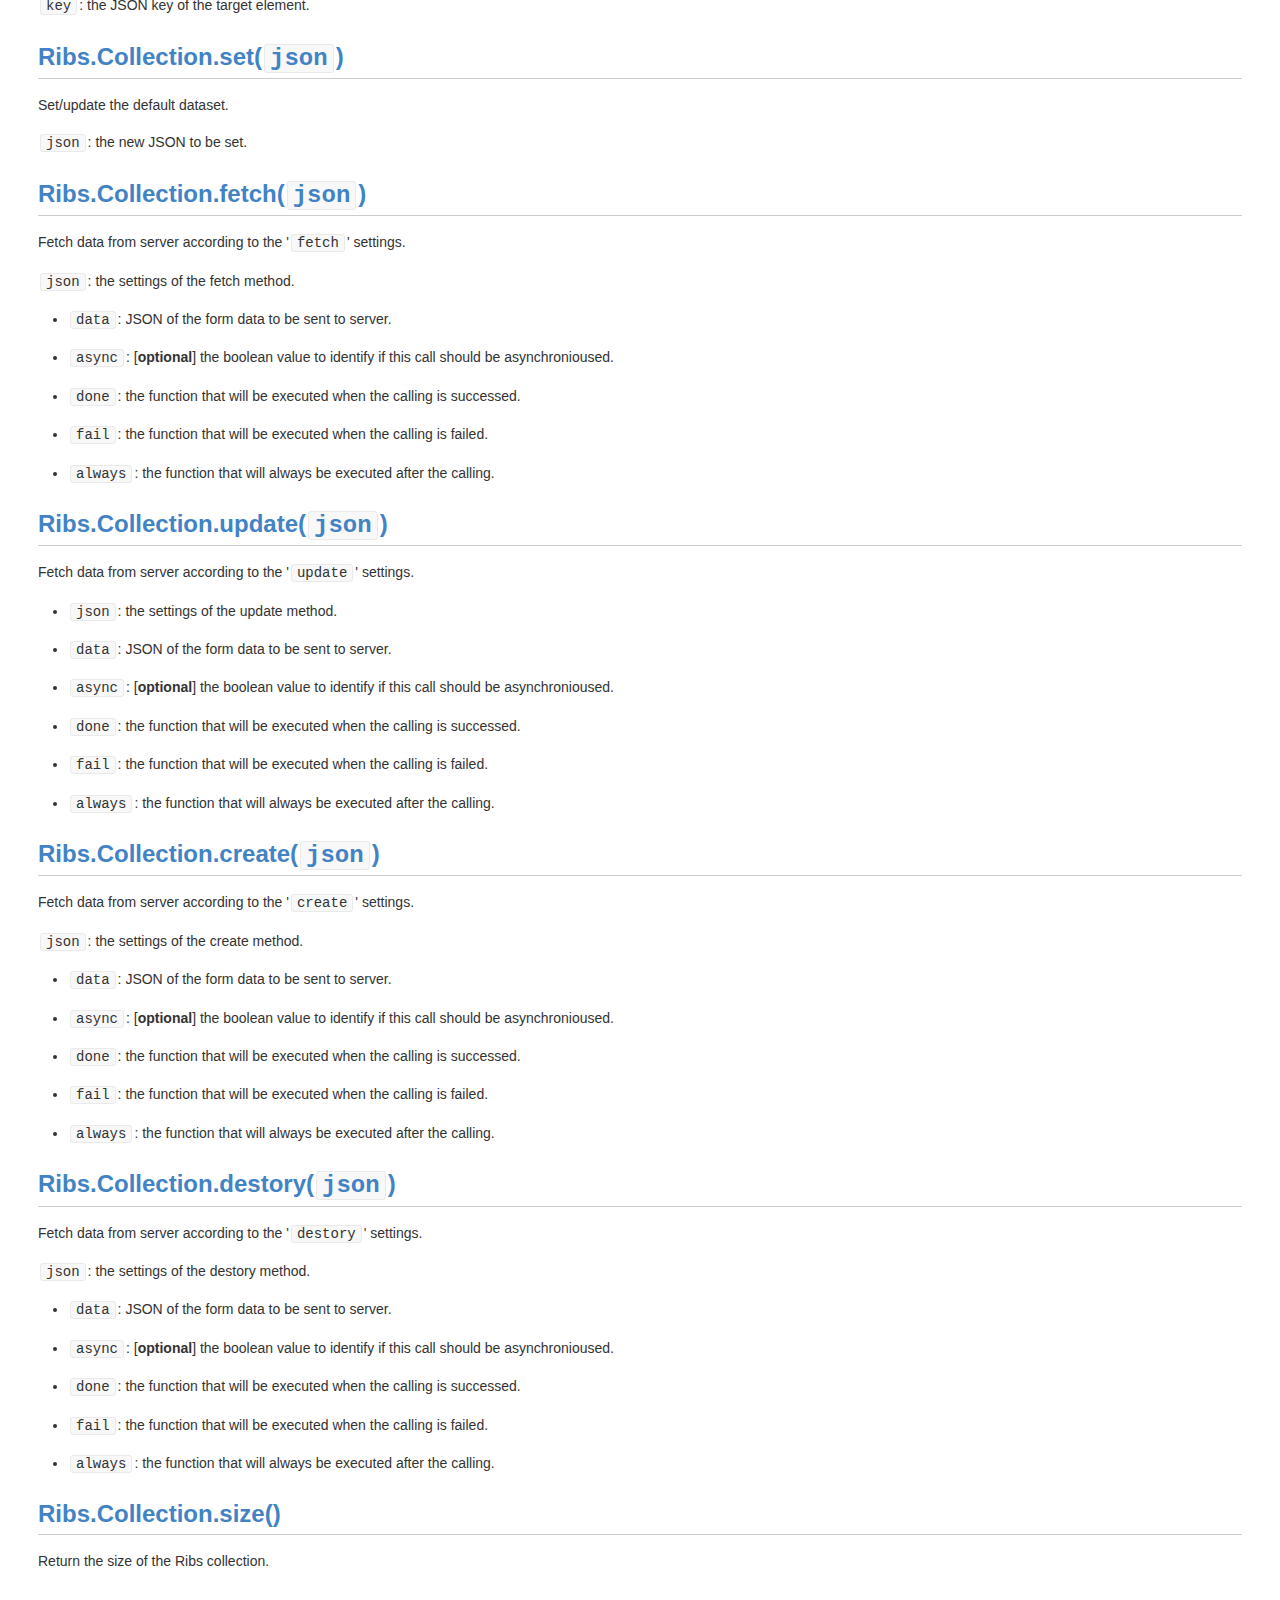
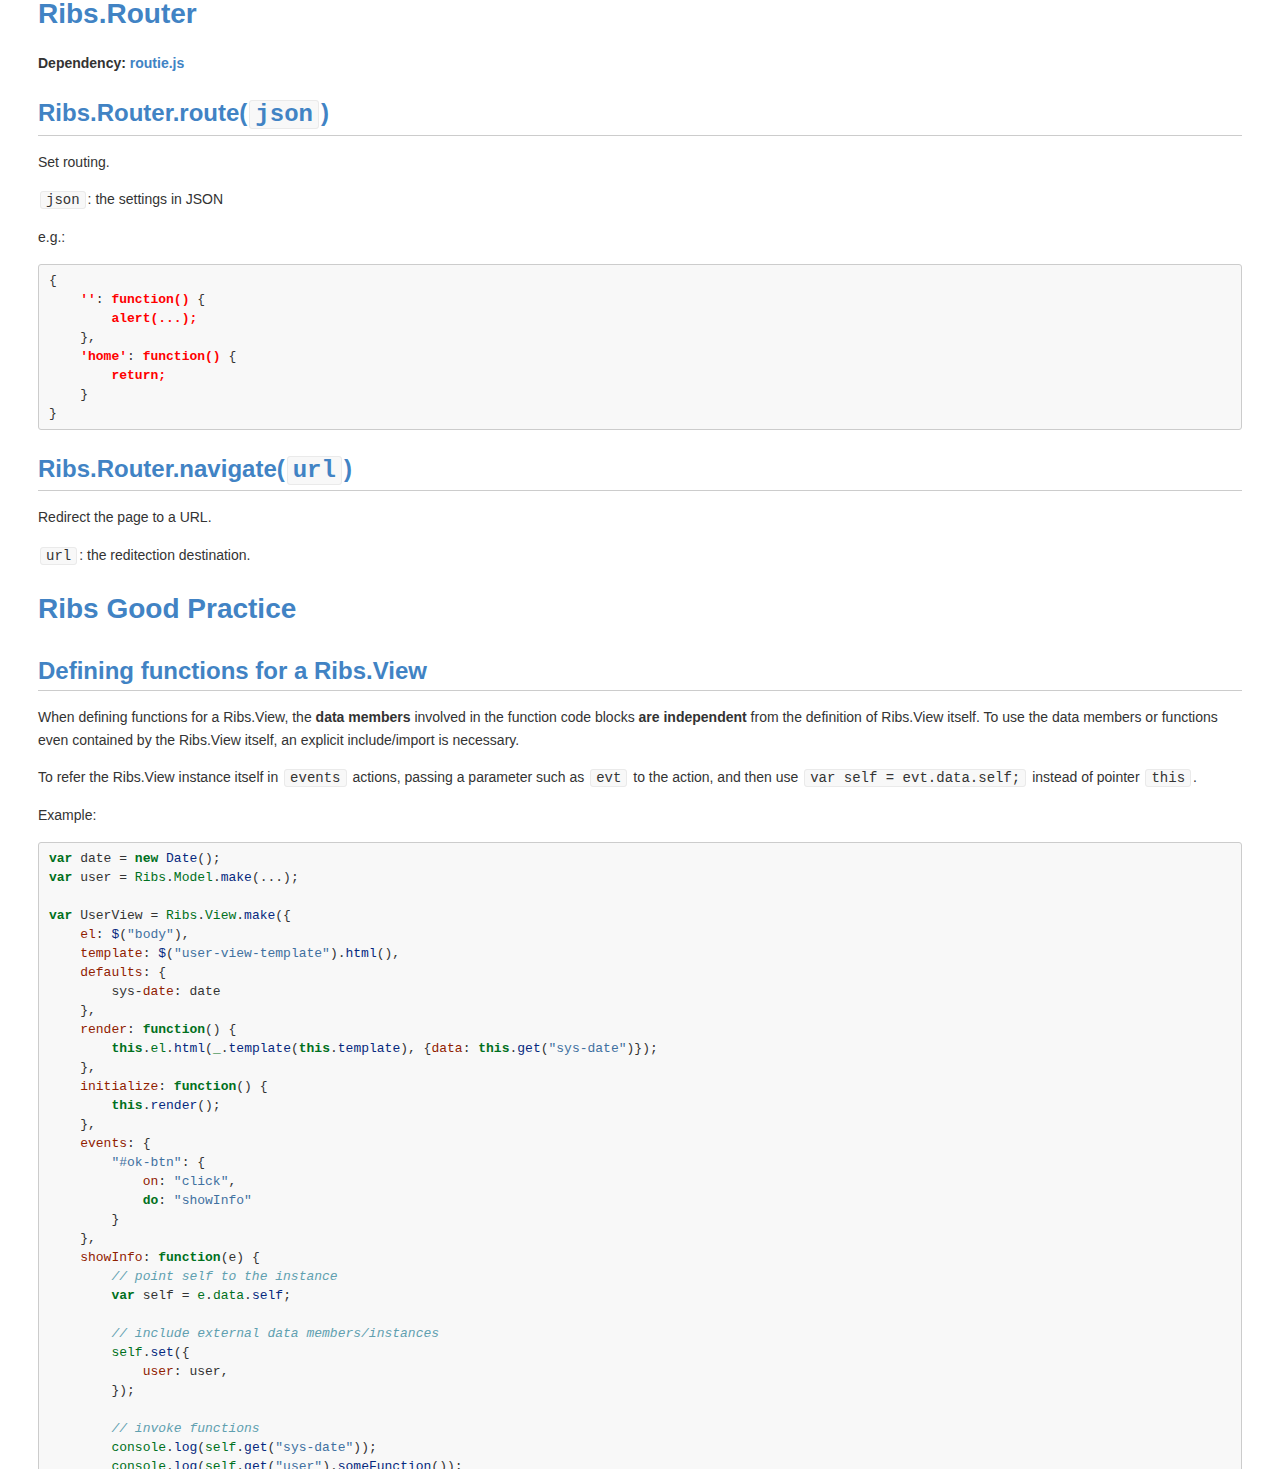
==== commit 30d3ed36: "Updated documentation" ====
--- a/docs/index.html
+++ b/docs/index.html
@@ -37,9 +37,9 @@
 <div id="TOC">
 <ul>
 <li><a href="#installation">Installation</a></li>
-<li><a href="#ribs.newobj-defaults">Ribs.new(<code>obj, defaults</code>)</a></li>
+<li><a href="#ribs.makeobj-defaults">Ribs.make(<code>obj, defaults</code>)</a></li>
 <li><a href="#ribs.model">Ribs.Model</a><ul>
-<li><a href="#ribs.model.newjson">Ribs.Model.new(<code>json</code>)</a></li>
+<li><a href="#ribs.model.makejson">Ribs.Model.make(<code>json</code>)</a></li>
 <li><a href="#ribs.model.adoptjson">Ribs.Model.adopt(<code>json</code>)</a></li>
 <li><a href="#ribs.model.getkey">Ribs.Model.get(<code>key</code>)</a></li>
 <li><a href="#ribs.model.setjson">Ribs.Model.set(<code>json</code>)</a></li>
@@ -49,14 +49,14 @@
 <li><a href="#ribs.model.destoryjson">Ribs.Model.destory(<code>json</code>)</a></li>
 </ul></li>
 <li><a href="#ribs.view">Ribs.View</a><ul>
-<li><a href="#ribs.view.newjson">Ribs.View.new(<code>json</code>)</a></li>
+<li><a href="#ribs.view.makejson">Ribs.View.make(<code>json</code>)</a></li>
 <li><a href="#ribs.view.adoptjson">Ribs.View.adopt(<code>json</code>)</a></li>
 <li><a href="#ribs.view.getkey">Ribs.View.get(<code>key</code>)</a></li>
 <li><a href="#ribs.view.setjson">Ribs.View.set(<code>json</code>)</a></li>
 <li><a href="#ribs.view.render">Ribs.View.render()</a></li>
 </ul></li>
 <li><a href="#ribs.collection">Ribs.Collection</a><ul>
-<li><a href="#ribs.collection.newjson">Ribs.Collection.new(<code>json</code>)</a></li>
+<li><a href="#ribs.collection.makejson">Ribs.Collection.make(<code>json</code>)</a></li>
 <li><a href="#ribs.collection.adoptjson">Ribs.Collection.adopt(<code>json</code>)</a></li>
 <li><a href="#ribs.collection.getkey">Ribs.Collection.get(<code>key</code>)</a></li>
 <li><a href="#ribs.collection.setjson">Ribs.Collection.set(<code>json</code>)</a></li>
@@ -78,12 +78,12 @@
 <h1 id="installation"><a href="#installation">Installation</a></h1>
 <p>The minified Ribs.js library is available at:</p>
 <p><a href="http://feifeihang.info/ribs/ribs.min.js">http://feifeihang.info/ribs/ribs.min.js</a></p>
-<h1 id="ribs.newobj-defaults"><a href="#ribs.newobj-defaults">Ribs.new(<code>obj, defaults</code>)</a></h1>
+<h1 id="ribs.makeobj-defaults"><a href="#ribs.makeobj-defaults">Ribs.make(<code>obj, defaults</code>)</a></h1>
 <p><a name="ribs_new"></a>Clone an Ribs instance.</p>
 <p><code>obj</code>: the object that needs to be cloned.</p>
 <p><code>defaults</code>: [<strong>optional</strong>] the defaults JSON data of the newly cloned istance.</p>
 <h1 id="ribs.model"><a href="#ribs.model">Ribs.Model</a></h1>
-<h2 id="ribs.model.newjson"><a href="#ribs.model.newjson">Ribs.Model.new(<code>json</code>)</a></h2>
+<h2 id="ribs.model.makejson"><a href="#ribs.model.makejson">Ribs.Model.make(<code>json</code>)</a></h2>
 <p>Create a new Ribs.Model instance.</p>
 <p><code>json</code>: the settings in JSON</p>
 <ul>
@@ -107,7 +107,7 @@
 <li><code>url</code>: URL</li>
 <li><code>method</code>: Invoking method (<em>i.e. 'get', 'post', 'put', 'delete', etc.</em>).</li>
 </ul></li>
-<li><code>initialize</code>: the function that will be executed when a new instance is create by using Ribs.new against this Ribs instance.</li>
+<li><code>initialize</code>: the function that will be executed when a new instance is create by using Ribs.make against this Ribs instance.</li>
 <li><code>defaults</code>: the default dataset of the instance.</li>
 <li><code>onchange</code>: the functions that will be autoamatically executed when the specified 'defailts' element is changed.</li>
 </ul>
@@ -161,7 +161,7 @@
 <li><code>always</code>: the function that will always be executed after the calling.</li>
 </ul>
 <h1 id="ribs.view"><a href="#ribs.view">Ribs.View</a></h1>
-<h2 id="ribs.view.newjson"><a href="#ribs.view.newjson">Ribs.View.new(<code>json</code>)</a></h2>
+<h2 id="ribs.view.makejson"><a href="#ribs.view.makejson">Ribs.View.make(<code>json</code>)</a></h2>
 <p>Create a new Ribs.View instance.</p>
 <p><code>json</code>: the settings in JSON</p>
 <ul>
@@ -171,7 +171,7 @@
 <li><p><code>do</code>: the name of the function that will be called when the trigger is fired. This function should be defined as a part of 'json'.</p>
 <p>e.g.: <code>{'#btn': {on: 'click', do: 'showInfo'}}</code></p></li>
 <li><code>template</code>: the template that will be used to render the view.</li>
-<li><code>initialize</code>: the function that will be executed when a new instance is create by using Ribs.new against this Ribs instance.</li>
+<li><code>initialize</code>: the function that will be executed when a new instance is create by using Ribs.make against this Ribs instance.</li>
 <li><code>defaults</code>: the default dataset of the instance.</li>
 <li><p><code>onchange</code>: the functions that will be autoamatically executed when the specified '<code>defaults</code>' element is changed.</p></li>
 </ul>
@@ -188,7 +188,7 @@
 <h2 id="ribs.view.render"><a href="#ribs.view.render">Ribs.View.render()</a></h2>
 <p>Render the Ribs.View instance in its '<code>el</code>'.</p>
 <h1 id="ribs.collection"><a href="#ribs.collection">Ribs.Collection</a></h1>
-<h2 id="ribs.collection.newjson"><a href="#ribs.collection.newjson">Ribs.Collection.new(<code>json</code>)</a></h2>
+<h2 id="ribs.collection.makejson"><a href="#ribs.collection.makejson">Ribs.Collection.make(<code>json</code>)</a></h2>
 <p>Create a new Ribs.Collection instance.</p>
 <p><code>json</code>: the settings in JSON</p>
 <ul>
@@ -206,7 +206,7 @@
 <li><code>url</code>: URL</li>
 <li><code>method</code>: Invoking method (<em>i.e. 'get', 'post', 'put', 'delete', etc.</em>).</li>
 <li><code>defaults</code>: the default dataset of the instance.</li>
-<li><code>initialize</code>: the function that will be executed when a new instance is create by using <a href="#ribs_new">Ribs.new</a> against this Ribs instance.</li>
+<li><code>initialize</code>: the function that will be executed when a new instance is create by using <a href="#ribs_new">Ribs.make</a> against this Ribs instance.</li>
 <li><code>onchange</code>: the functions that will be autoamatically executed when the specified '<code>defaults</code>' element is changed.</li>
 </ul>
 <h2 id="ribs.collection.adoptjson"><a href="#ribs.collection.adoptjson">Ribs.Collection.adopt(<code>json</code>)</a></h2>
@@ -283,9 +283,9 @@
 <p>To refer the Ribs.View instance itself in <code>events</code> actions, passing a parameter such as <code>evt</code> to the action, and then use <code>var self = evt.data.self;</code> instead of pointer <code>this</code>.</p>
 <p>Example:</p>
 <pre class="sourceCode javascript"><code class="sourceCode javascript"><span class="kw">var</span> date = <span class="kw">new</span> <span class="fu">Date</span>();
-<span class="kw">var</span> user = <span class="ot">Ribs</span>.<span class="ot">Model</span>.<span class="fu">new</span>(...);
+<span class="kw">var</span> user = <span class="ot">Ribs</span>.<span class="ot">Model</span>.<span class="fu">make</span>(...);
 
-<span class="kw">var</span> UserView = <span class="ot">Ribs</span>.<span class="ot">View</span>.<span class="fu">new</span>({
+<span class="kw">var</span> UserView = <span class="ot">Ribs</span>.<span class="ot">View</span>.<span class="fu">make</span>({
     <span class="dt">el</span>: <span class="fu">$</span>(<span class="st">&quot;body&quot;</span>),
     <span class="dt">template</span>: <span class="fu">$</span>(<span class="st">&quot;user-view-template&quot;</span>).<span class="fu">html</span>(),
     <span class="dt">defaults</span>: {
